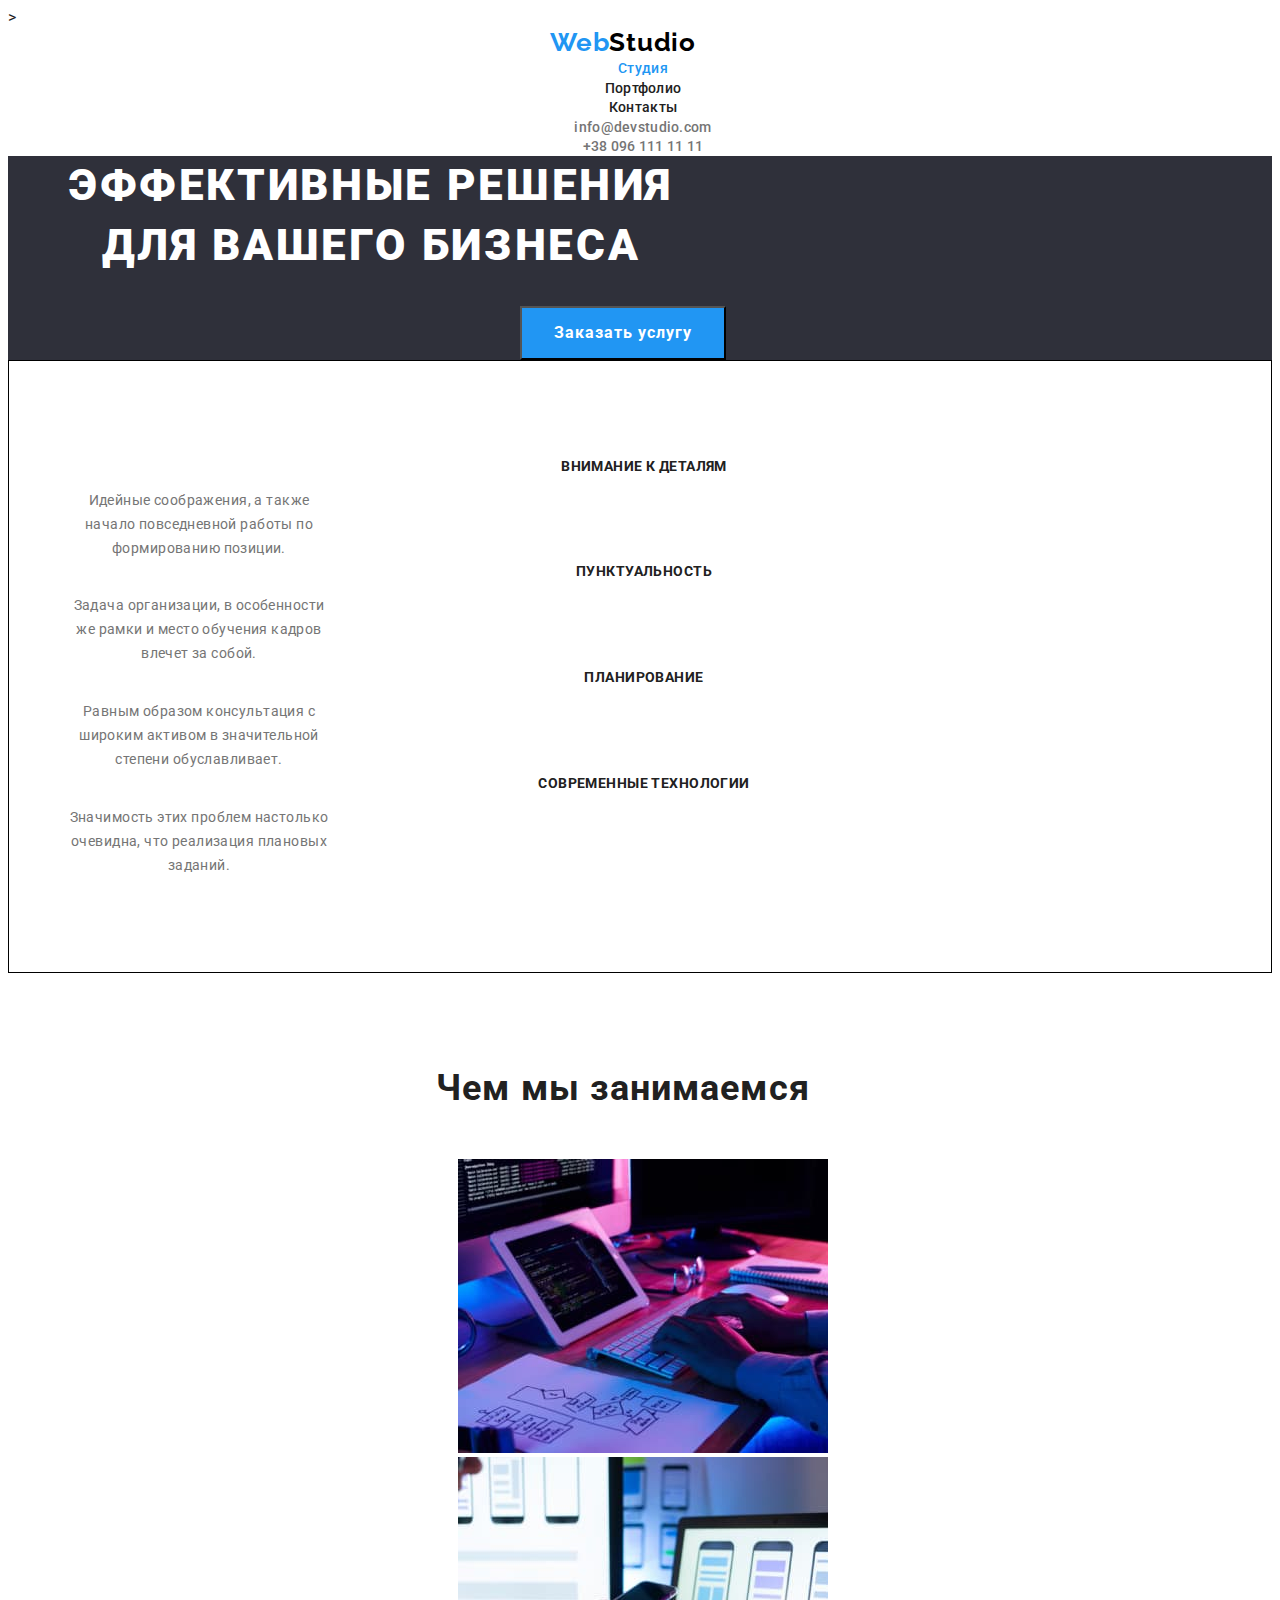
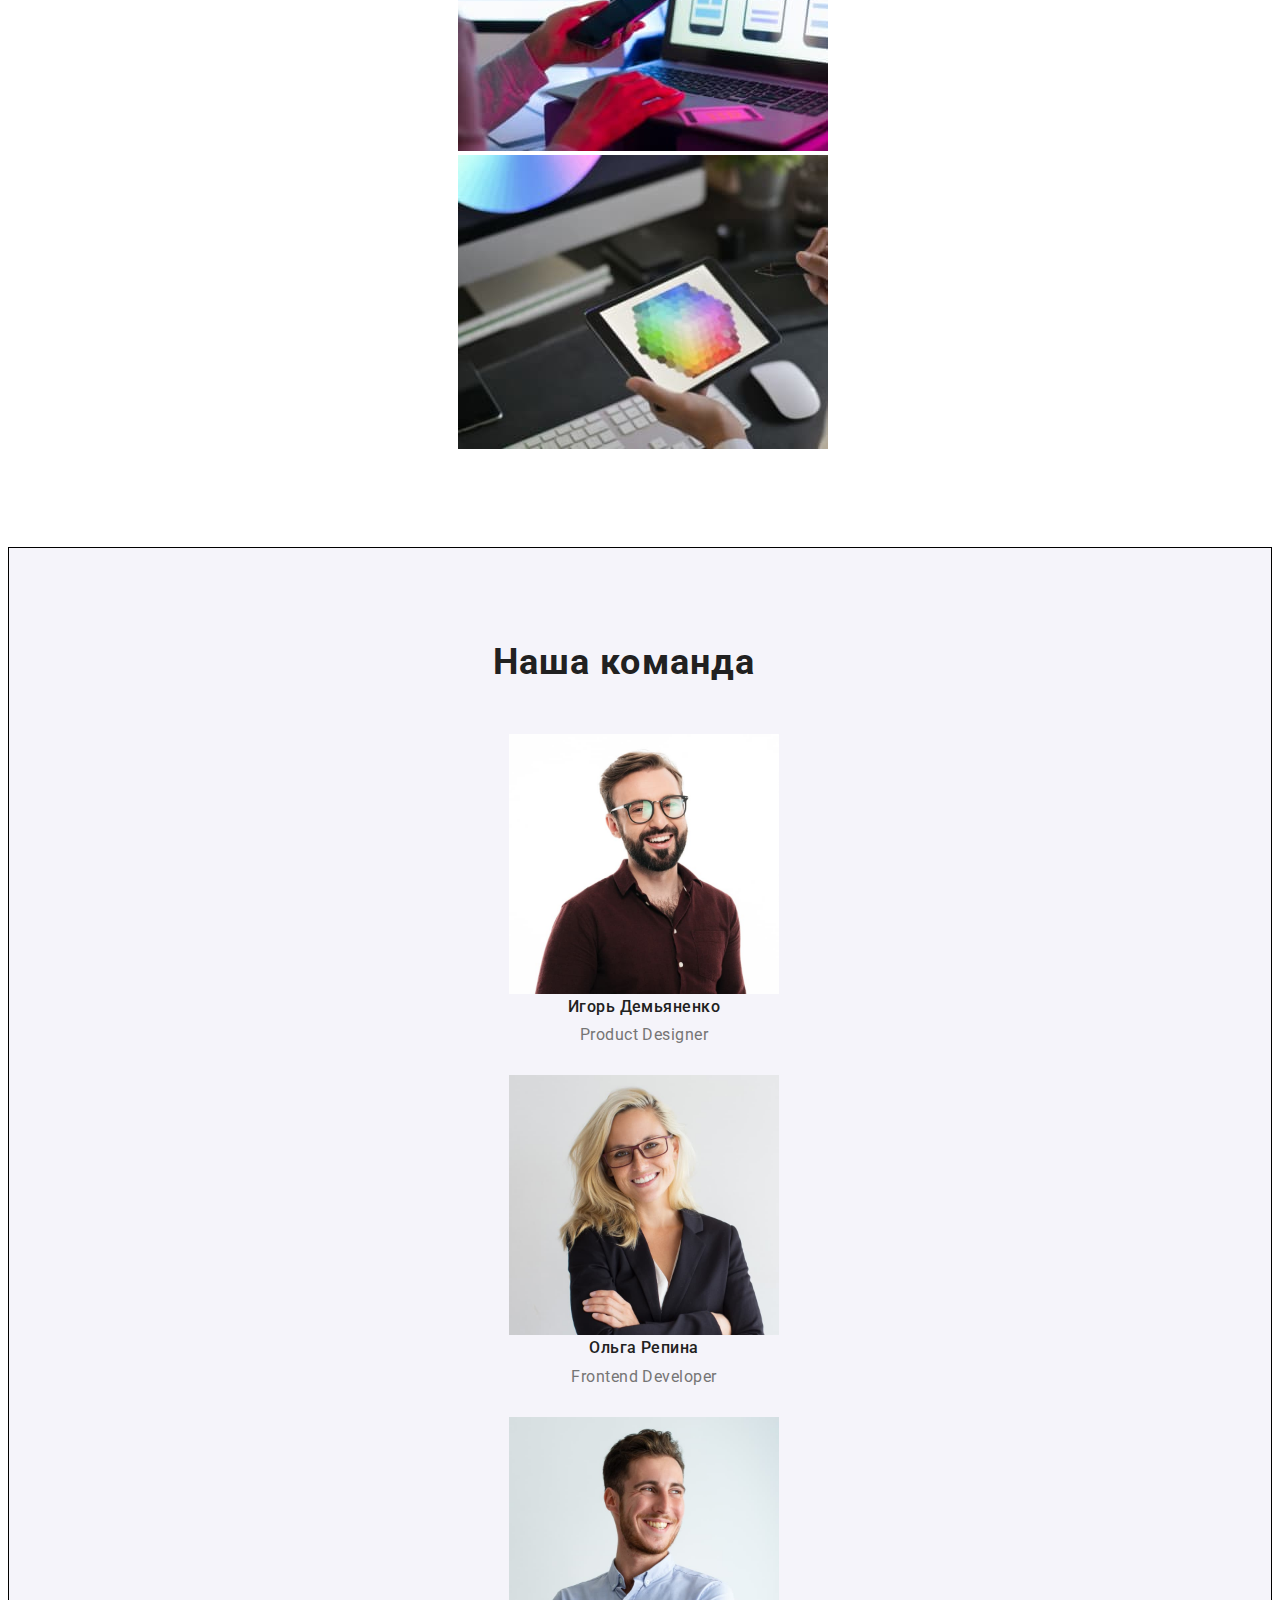
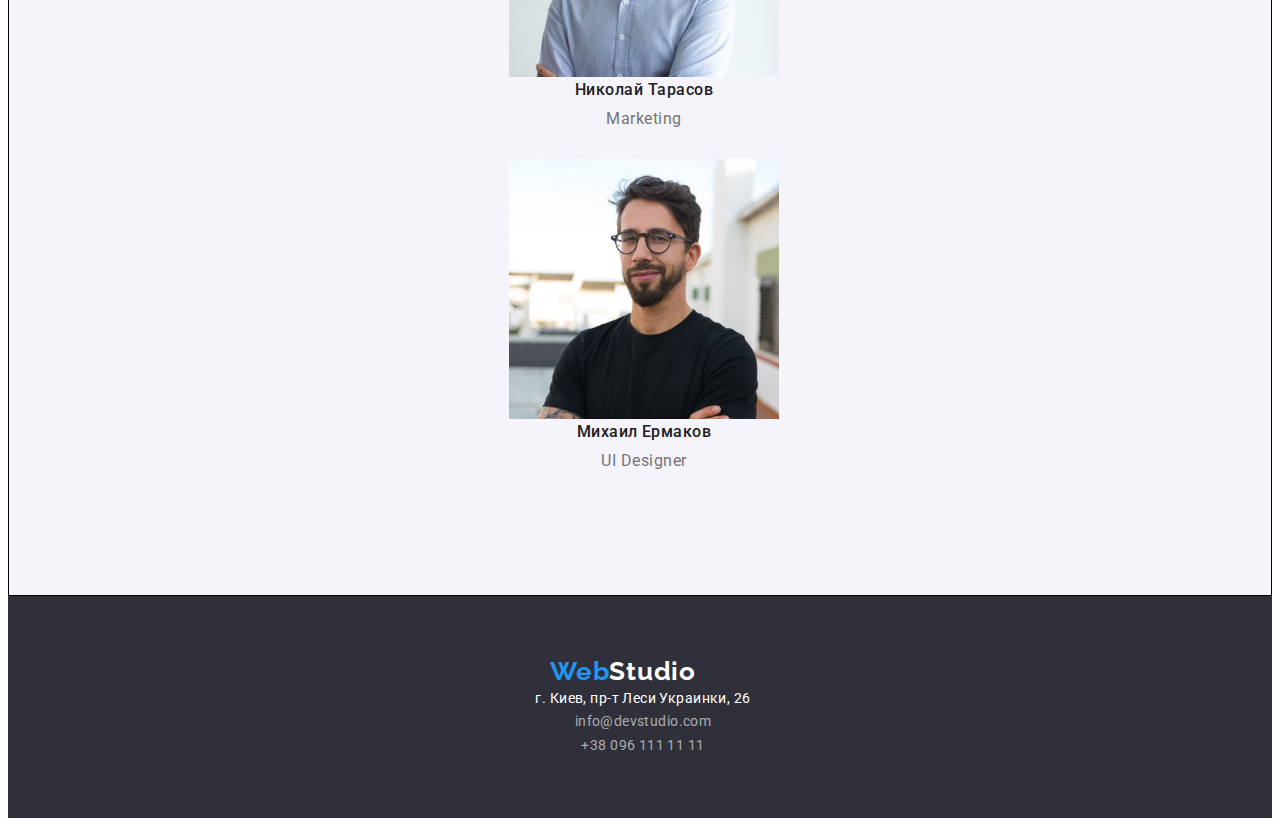
==== index.html @ e326da15 "margin 10.04" ====
<!DOCTYPE html>
<html lang="ru">
  <head>
    <meta charset="UTF-8" />
    <meta http-equiv="X-UA-Compatible" content="IE=edge" />
    <meta name="viewport" content="width=device-width, initial-scale=1.0" />
    <link rel="preconnect" href="https://fonts.googleapis.com" />
    <link rel="preconnect" href="https://fonts.gstatic.com" crossorigin />
    <link
      href="https://fonts.googleapis.com/css2?family=Raleway:wght@700&family=Roboto:wght@400;500;700;900&display=swap"
      rel="stylesheet"
    />
    <title>WebStudio</title>
    <link
      rel="stylesheet"
      href="https://cdnjs.cloudflare.com/ajax/libs/modern-normalize/1.1.0/modern-normalize.min.css"
      integrity="sha512-wpPYUAdjBVSE4KJnH1VR1HeZfpl1ub8YT/NKx4PuQ5NmX2tKuGu6U/JRp5y+Y8XG2tV+wKQpNHVUX03MfMFn9Q=="
      crossorigin="anonymous"
      referrerpolicy="no-referrer"
    />
    >
    <link rel="stylesheet" href="./css/style.css" />
  </head>
  <body>
    <!--header-->
    <header class="header">
      <div class="container">
        <a class="header-logo" href="./index.html">
          <span class="logo-header-part">Web</span>Studio</a
        >
        <nav class="header-nav link">
          <ul class="header-list list">
            <li class="header-item">
              <a href="./portfolio.html" class="header-link current">Студия</a>
            </li>
            <li class="header-item">
              <a href="Портфолио" class="header-link">Портфолио</a>
            </li>
            <li class="header-item">
              <a href="Контакты" class="header-link">Контакты</a>
            </li>
          </ul>
        </nav>
        <ul class="header-list list">
          <li class="header-item">
            <a class="header-mail" href="mailto:info@devstudio.com"
              >info@devstudio.com</a
            >
          </li>
          <li class="header-item">
            <a class="header-tel" href="tel:+380961111111">+38 096 111 11 11</a>
          </li>
        </ul>
      </div>
    </header>
    <main>
      <!--section-1-->
      <section class="hero">
        <div class="container">
          <h1 class="hero-title">Эффективные решения для вашего бизнеса</h1>
          <button type="button" class="hero-btn">Заказать услугу</button>
        </div>
      </section>
      <!--section-2-->
      <section class="next">
        <div class="container">
          <ul class="next-list list">
            <li class="next-item">
              <h3 class="next-other-title">Внимание к деталям</h3>
              <p class="next-after-title">
                Идейные соображения, а также начало повседневной работы по
                формированию позиции.
              </p>
            </li>
            <li class="next-item">
              <h3 class="next-other-title">Пунктуальность</h3>
              <p class="next-after-title">
                Задача организации, в особенности же рамки и место обучения
                кадров влечет за собой.
              </p>
            </li>
            <li class="next-item">
              <h3 class="next-other-title">Планирование</h3>
              <p class="next-after-title">
                Равным образом консультация с широким активом в значительной
                степени обуславливает.
              </p>
            </li>
            <li class="next-item">
              <h3 class="next-other-title">Современные технологии</h3>
              <p class="next-after-title">
                Значимость этих проблем настолько очевидна, что реализация
                плановых заданий.
              </p>
            </li>
          </ul>
        </div>
      </section>
      <!--section-3-->
      <section class="after">
        <div class="container">
          <h2 class="after-main-title">Чем мы занимаемся</h2>
          <ul class="after-list list">
            <li class="after-item">
              <img
                src="./images/file.1.jpg"
                alt="планшет с клавиатурой"
                width="370"
                height="294"
              />
            </li>
            <li class="after-item">
              <img
                src="./images/file.2.jpg"
                alt="синхронизация с ноутбуком"
                width="370"
                height="294"
              />
            </li>
            <li class="after-item">
              <img
                src="./images/file.3.jpg"
                alt="графический планшет"
                width="370"
                height="294"
              />
            </li>
          </ul>
        </div>
      </section>
      <!--section-4-->
      <section class="about">
        <div class="container">
          <h2 class="about-main-title">Наша команда</h2>
          <ul class="about-list list">
            <li class="about-item">
              <img
                src="./images/foto.1.jpg"
                alt="Игорь Демьяненко"
                width="270"
                height="260"
              />
              <h3 class="about-other-title">Игорь Демьяненко</h3>
              <p class="about-after-title">Product Designer</p>
            </li>
            <li class="about-item">
              <img
                src="./images/foto.2.jpg"
                alt="Ольга Репина"
                width="270"
                height="260"
              />
              <h3 class="about-other-title">Ольга Репина</h3>
              <p class="about-after-title">Frontend Developer</p>
            </li>
            <li class="about-item">
              <img
                src="./images/foto.3.jpg"
                alt="Николай Тарасов"
                width="270"
                height="260"
              />
              <h3 class="about-other-title">Николай Тарасов</h3>
              <p class="about-after-title">Marketing</p>
            </li>
            <li class="about-item">
              <img
                src="./images/foto.4.jpg"
                alt="Михаил Ермаков"
                width="270"
                height="260"
              />
              <h3 class="about-other-title">Михаил Ермаков</h3>
              <p class="about-after-title">UI Designer</p>
            </li>
          </ul>
        </div>
      </section>
    </main>
    <!--footer-->
    <footer class="footer">
      <div class="container">
        <a class="footer-logo" href="./index.html">
          <span class="logo-footer-part">Web</span>Studio</a
        >
        <ul class="footer-list list">
          <li class="footer-item">
            <a
              href="https://goo.gl/maps/3tdsHGGzz4T1NZrAA"
              target="_blank"
              rel="noopener noreferrer"
              class="footer-adress"
            >
              г. Киев, пр-т Леси Украинки, 26</a
            >
          </li>
          <li class="footer-item">
            <a class="footer-mail" href="mailto:info@devstudio.com"
              >info@devstudio.com</a
            >
          </li>
          <li class="footer-item">
            <a class="footer-tel" href="tel:+380961111111">+38 096 111 11 11</a>
          </li>
        </ul>
      </div>
    </footer>
  </body>
</html>
---- css/style.css ----
:root {
  --accent-color: #2196f3;
  --hover-color: #188ce8;
  --primary-text-color: #212121;
  --secondary-text-color: #757575;
  --primary-bg-color: #ffffff;
  --secondary-bg-color: #f5f4fa;
  --footer-bg-color: #2f303a;
  --logo-color: #000000;
}
p,
h1,
h2,
h3 {
  margin-top: 0;
  margin-bottom: 0;
}

ul,
ol {
  margin: 0;
}

body {
  background-color: var(--primary-bg-color);
  color: var(--primary-text-color);
  font-family: Roboto, sans-serif;
}

.list {
  list-style: none;
}
a {
  text-decoration: none;
}

.container {
  width: 1200px;
  padding-right: 15px;
  padding-left: 15px;
  text-align: center;
}

/*------------------HEADER-----------------*/

.header {
  margin-top: 0;
}

.header-logo {
  font-family: Raleway, sans-serif;
  font-weight: 700;
  font-size: 26px;
  line-height: 1.19;
  letter-spacing: 0.03em;
  color: var(--logo-color);
  margin-top: 24px;
  margin-bottom: 25px;
}

.logo-header-part {
  color: var(--accent-color);
}

.header-link {
  font-weight: 500;
  font-size: 14px;
  line-height: 1.33;
  letter-spacing: 0.02em;
  color: var(--primary-text-color);
  margin-top: 32px;
  margin-bottom: 32px;
}
.header-link:hover,
.header-link:focus,
.current {
  color: var(--accent-color);
}
.header-mail,
.header-tel {
  font-weight: 500;
  font-size: 14px;
  line-height: 1.33;
  letter-spacing: 0.02em;
  color: var(--secondary-text-color);
}
.header-mail:hover,
.header-mail:focus,
.header-tel:hover,
.header-tel:focus {
  color: var(--accent-color);
}

/*-------------------------HERO-----------------------*/

.hero {
  background-color: var(--footer-bg-color);
  text-align: center;
}
.hero-title {
  font-weight: 900;
  font-size: 44px;
  line-height: 1.36;
  letter-spacing: 0.06em;
  text-transform: uppercase;
  color: var(--primary-bg-color);
  margin-bottom: 30px;
  width: 696px;
}
.hero-btn {
  cursor: pointer;
  font-family: Roboto, sans-serif;
  font-weight: 700;
  font-size: 16px;
  line-height: 1.88;
  letter-spacing: 0.06em;
  color: var(--primary-bg-color);
  background-color: var(--accent-color);
  padding: 10px 32px;
  min-width: 200px;
}
.hero-btn:hover,
.hero-btn:focus {
  background-color: var(--hover-color);
}

/*------------------------NEXT-------------------------*/
.next {
  padding-top: 94px;
  padding-bottom: 94px;
  border: 1px solid #000000;
}
.next-other-title {
  font-weight: 700;
  font-size: 14px;
  line-height: 1.71;
  letter-spacing: 0.03em;
  text-transform: uppercase;
  color: var(--primary-text-color);
  margin-bottom: 10px;
}
.next-after-title {
  font-size: 14px;
  line-height: 1.71;
  letter-spacing: 0.03em;
  color: var(--secondary-text-color);
  width: 270px;
}

.about-next-title {
  font-weight: 700;
  font-size: 18px;
  line-height: 2;
  letter-spacing: 0.06em;
  color: var(--primary-text-color);
}
.after-next-title {
  font-size: 16px;
  line-height: 1.8;
  letter-spacing: 0.03em;
  color: var(--secondary-text-color);
}

/*-----------------------AFTER----------------------*/

.after {
  text-align: center;
  padding-top: 94px;
  padding-bottom: 94px;
}
.after-main-title {
  margin-bottom: 50px;
}

/*-----------------------TITLE----------------------*/
.after-main-title,
.about-main-title {
  font-size: 36px;
  line-height: 1.17;
  text-align: center;
  letter-spacing: 0.03em;
}

/*-----------------------ABOUT----------------------*/
.about {
  background-color: var(--secondary-bg-color);
  padding-top: 94px;
  padding-bottom: 94px;
  border: 1px solid #000000;
  text-align: center;
}

.about-main-title {
  font-weight: 700;
  font-size: 36px;
  line-height: 1.16;
  text-align: center;
  letter-spacing: 0.03em;
  color: var(--primary-text-color);
  margin-bottom: 50px;
}

.about-item {
  margin-bottom: 30px;
}

.about-other-title {
  font-weight: 500;
  font-size: 16px;
  line-height: 1.18;
  letter-spacing: 0.03em;
  color: var(--primary-text-color);
  margin-bottom: 10px;
}
.about-after-title {
  font-size: 16px;
  line-height: 1.18;
  letter-spacing: 0.03em;
  color: var(--secondary-text-color);
  margin-bottom: 30px;
}
/*-----------------------FOOTER-----------------------*/
.footer {
  background-color: var(--footer-bg-color);
  padding-top: 60px;
  padding-bottom: 60px;
}
.footer-logo {
  font-weight: 700;
  font-size: 26px;
  line-height: 1.19;
  letter-spacing: 0.03em;
  color: var(--accent-color);
  margin-bottom: 20px;
}
.footer-after-title {
  font-size: 14px;
  line-height: 1.71;
  letter-spacing: 0.03em;
  color: var(--primary-bg-color);
}
.footer-mail,
.footer-tel {
  font-size: 14px;
  line-height: 1.71;
  letter-spacing: 0.03em;
  color: rgba(255, 255, 255, 0.6);
}
.footer-mail:hover,
.footer-mail:focus {
  color: var(--accent-color);
}
.footer-tel:hover,
.footer-tel:focus {
  color: var(--accent-color);
}

/*------------------------PORTFOLIO-------------------------*/

.portfolio-btn {
  cursor: pointer;
  font-family: Roboto, sans-serif;
  font-weight: 500;
  font-size: 16px;
  line-height: 1.62;
  text-align: center;
  letter-spacing: 0.03em;
  color: var(--primary-text-color);
}

.portfolio-btn:hover,
.portfolio-btn:focus,
.current-btn {
  color: var(--primary-bg-color);
  background-color: var(--accent-color);
}
/*------------------------FOOTER-------------------------*/

.footer {
  background-color: var(--footer-bg-color);
}
.footer-logo {
  font-family: Raleway, sans-serif;
  font-weight: 700;
  font-size: 26px;
  line-height: 1.19;
  letter-spacing: 0.03em;
  color: var(--primary-bg-color);
}

.footer-adress {
  font-size: 14px;
  line-height: 1.71;
  letter-spacing: 0.03em;
  color: var(--primary-bg-color);
}
.footer-mail,
.footer-tel {
  font-size: 14px;
  line-height: 1.71;
  letter-spacing: 0.03em;
  color: rgba(255, 255, 255, 0.6);
}

.footer-adress:hover,
.footer-adress:focus,
.footer-mail:hover,
.footer-mail:focus,
.footer-tel:hover,
.footer-tel:focus {
  color: var(--accent-color);
}

.logo-footer-part {
  color: var(--accent-color);
}
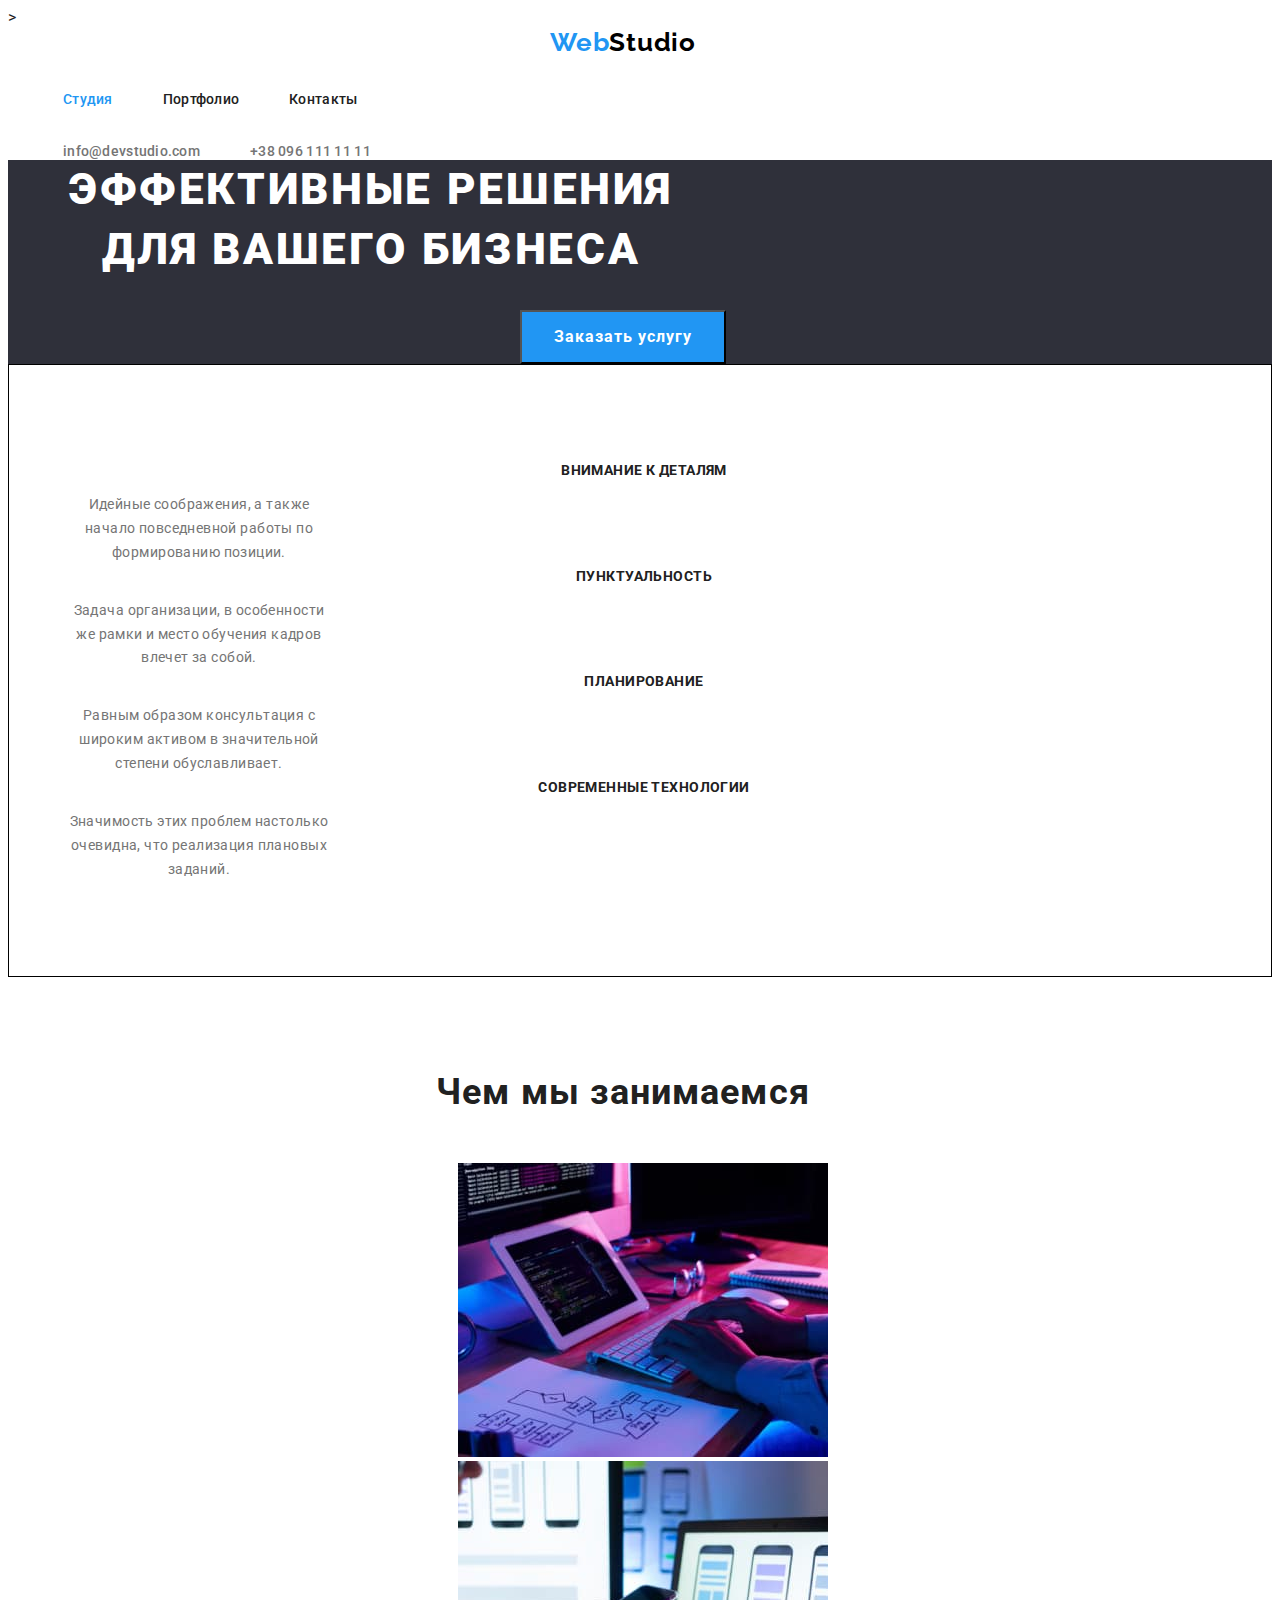
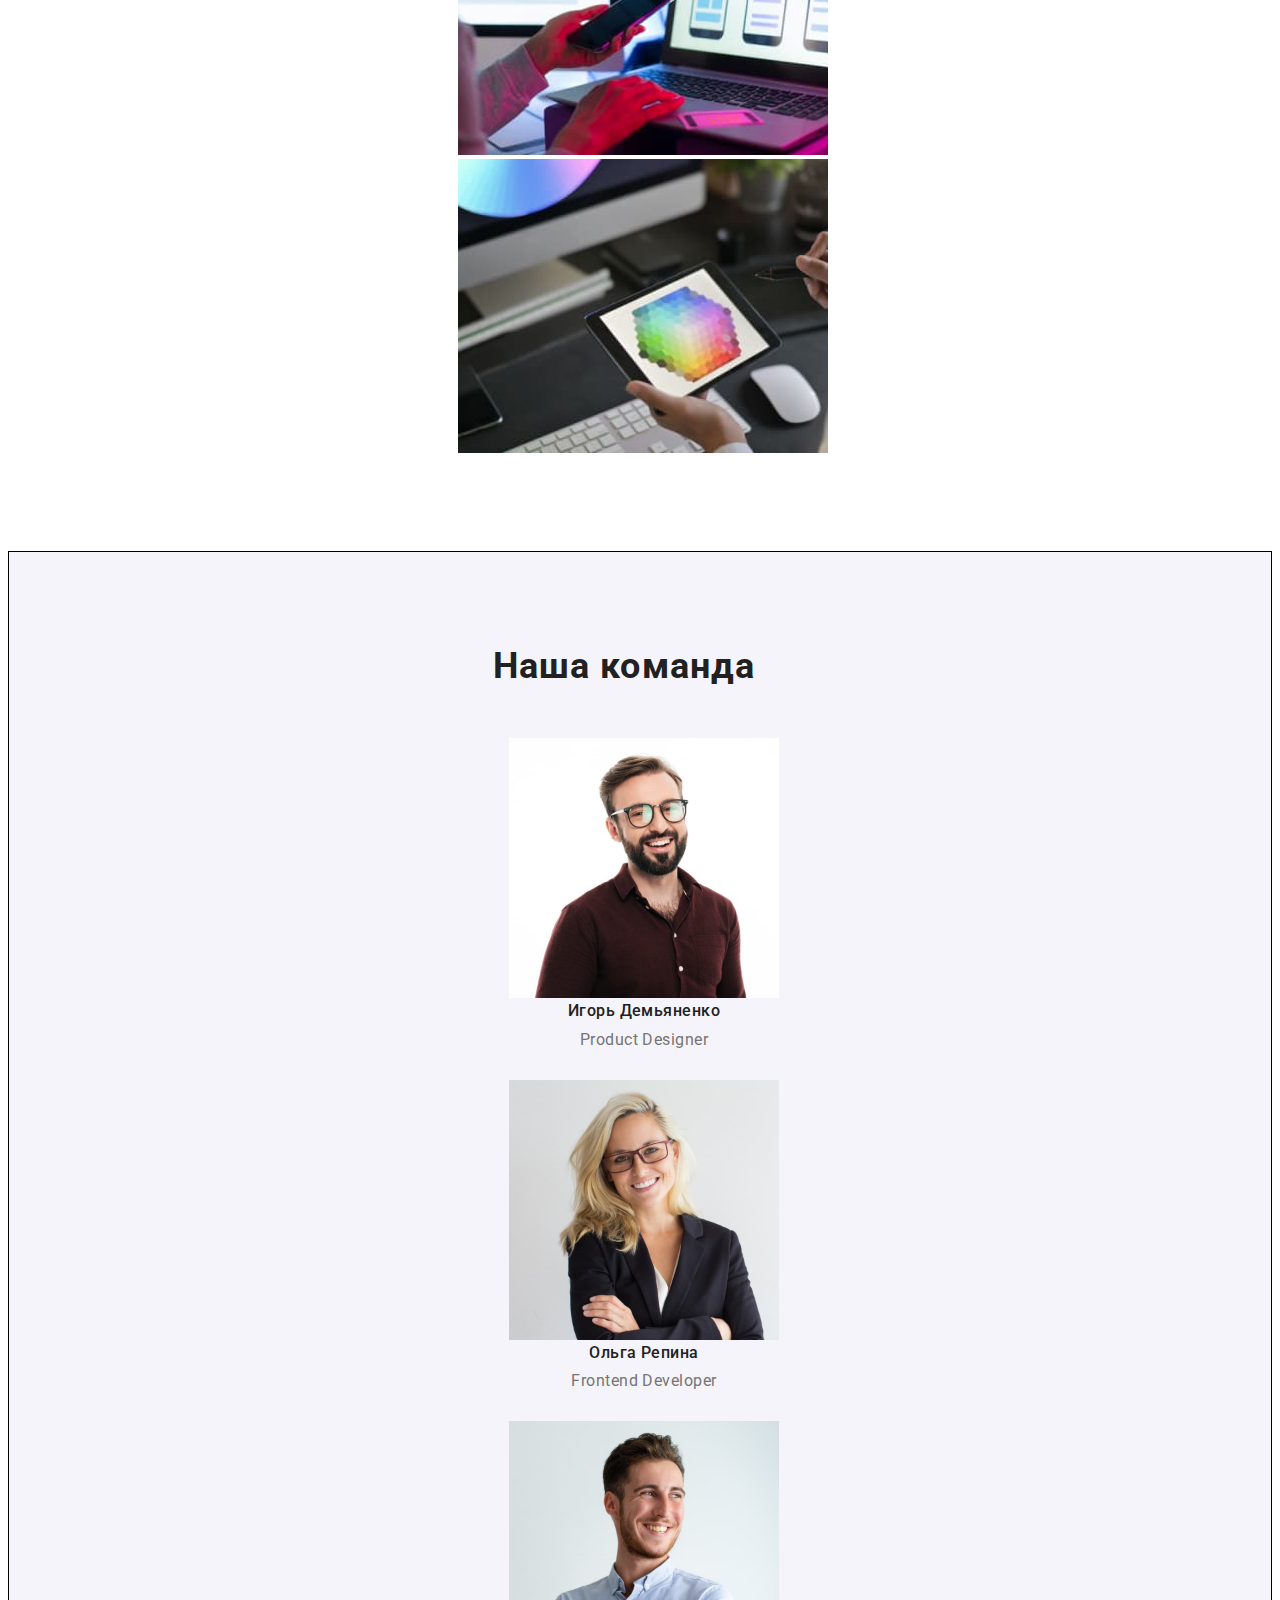
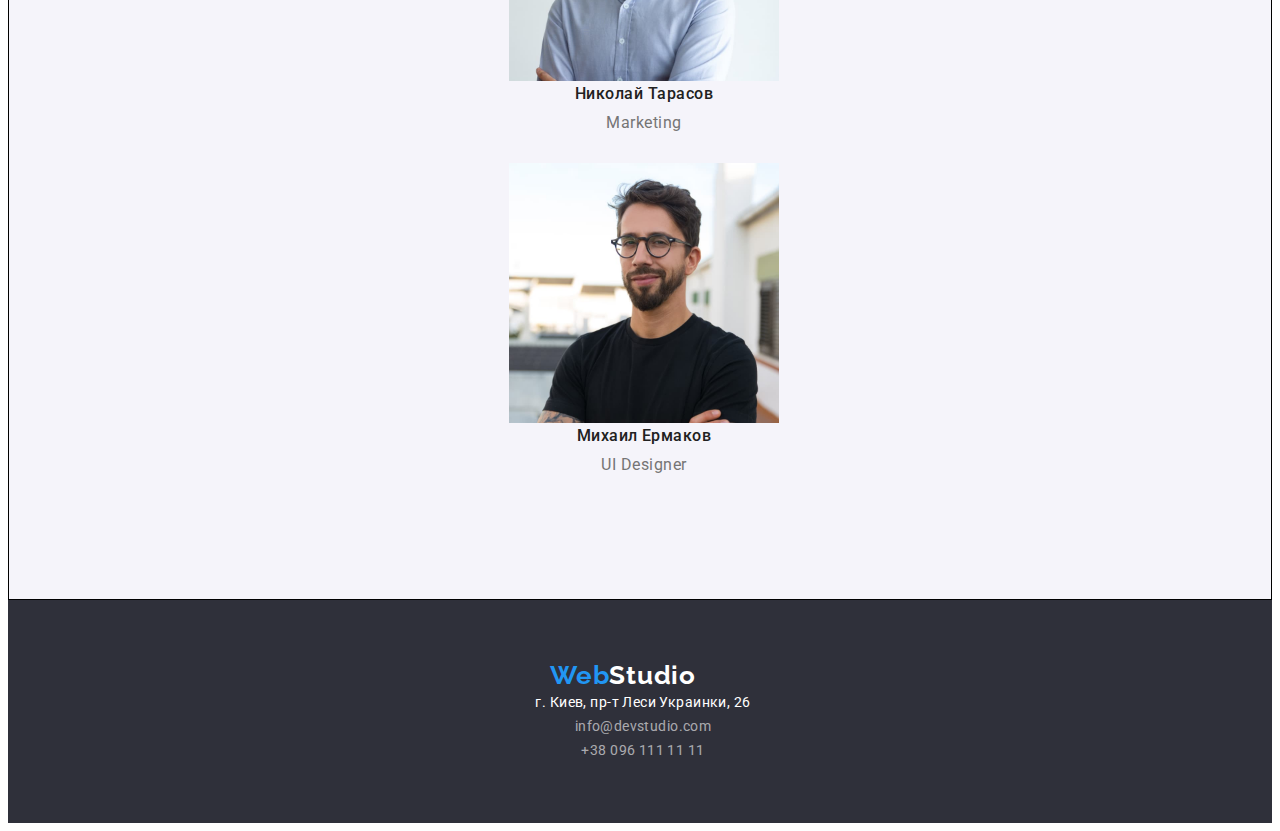
==== commit cc5b77f2: "Flex" ====
--- a/index.html
+++ b/index.html
@@ -39,6 +39,8 @@
             <li class="header-item">
               <a href="Контакты" class="header-link">Контакты</a>
             </li>
+
+            </li>
           </ul>
         </nav>
         <ul class="header-list list">
--- a/css/style.css
+++ b/css/style.css
@@ -48,28 +48,39 @@
 }
 
 .header-logo {
+  margin-top: 24px;
+  margin-bottom: 25px;
+
   font-family: Raleway, sans-serif;
   font-weight: 700;
   font-size: 26px;
   line-height: 1.19;
   letter-spacing: 0.03em;
   color: var(--logo-color);
-  margin-top: 24px;
-  margin-bottom: 25px;
 }
 
 .logo-header-part {
   color: var(--accent-color);
 }
 
+.header-list {
+  display: flex;
+}
+
+.header-item + .header-item {
+  margin-left: 50px;
+}
+
 .header-link {
+  display: block;
+  margin-top: 32px;
+  margin-bottom: 32px;
+
   font-weight: 500;
   font-size: 14px;
   line-height: 1.33;
   letter-spacing: 0.02em;
   color: var(--primary-text-color);
-  margin-top: 32px;
-  margin-bottom: 32px;
 }
 .header-link:hover,
 .header-link:focus,
@@ -98,16 +109,20 @@
   text-align: center;
 }
 .hero-title {
+  margin-bottom: 30px;
+  width: 696px;
+
   font-weight: 900;
   font-size: 44px;
   line-height: 1.36;
   letter-spacing: 0.06em;
   text-transform: uppercase;
   color: var(--primary-bg-color);
-  margin-bottom: 30px;
-  width: 696px;
 }
 .hero-btn {
+  padding: 10px 32px;
+  min-width: 200px;
+
   cursor: pointer;
   font-family: Roboto, sans-serif;
   font-weight: 700;
@@ -116,8 +131,6 @@
   letter-spacing: 0.06em;
   color: var(--primary-bg-color);
   background-color: var(--accent-color);
-  padding: 10px 32px;
-  min-width: 200px;
 }
 .hero-btn:hover,
 .hero-btn:focus {
@@ -131,20 +144,22 @@
   border: 1px solid #000000;
 }
 .next-other-title {
+  margin-bottom: 10px;
+
   font-weight: 700;
   font-size: 14px;
   line-height: 1.71;
   letter-spacing: 0.03em;
   text-transform: uppercase;
   color: var(--primary-text-color);
-  margin-bottom: 10px;
 }
 .next-after-title {
+  width: 270px;
+
   font-size: 14px;
   line-height: 1.71;
   letter-spacing: 0.03em;
   color: var(--secondary-text-color);
-  width: 270px;
 }
 
 .about-next-title {
@@ -191,13 +206,14 @@
 }
 
 .about-main-title {
+  margin-bottom: 50px;
+
   font-weight: 700;
   font-size: 36px;
   line-height: 1.16;
   text-align: center;
   letter-spacing: 0.03em;
   color: var(--primary-text-color);
-  margin-bottom: 50px;
 }
 
 .about-item {
@@ -205,19 +221,21 @@
 }
 
 .about-other-title {
+  margin-bottom: 10px;
+
   font-weight: 500;
   font-size: 16px;
   line-height: 1.18;
   letter-spacing: 0.03em;
   color: var(--primary-text-color);
-  margin-bottom: 10px;
 }
 .about-after-title {
+  margin-bottom: 30px;
+
   font-size: 16px;
   line-height: 1.18;
   letter-spacing: 0.03em;
   color: var(--secondary-text-color);
-  margin-bottom: 30px;
 }
 /*-----------------------FOOTER-----------------------*/
 .footer {
@@ -226,12 +244,13 @@
   padding-bottom: 60px;
 }
 .footer-logo {
+  margin-bottom: 20px;
+
   font-weight: 700;
   font-size: 26px;
   line-height: 1.19;
   letter-spacing: 0.03em;
   color: var(--accent-color);
-  margin-bottom: 20px;
 }
 .footer-after-title {
   font-size: 14px;
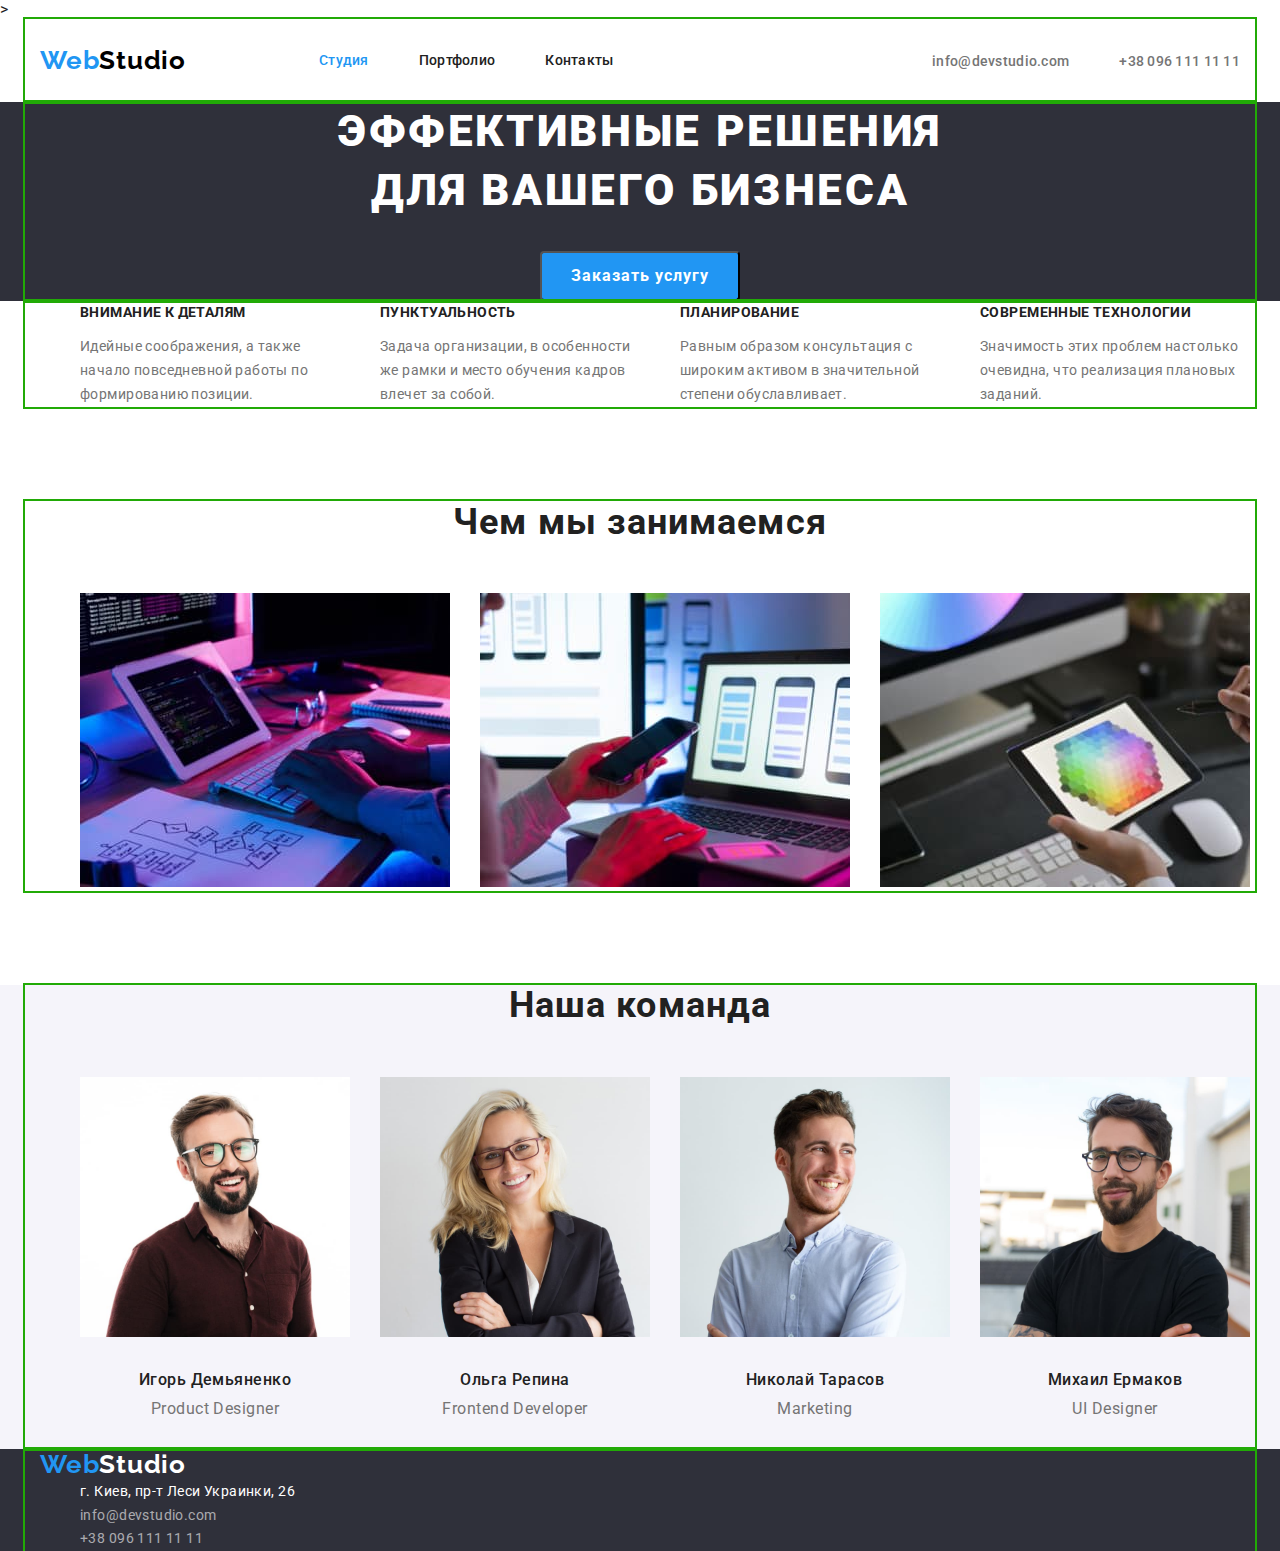
==== commit aa04cd80: "flex 11/04" ====
--- a/index.html
+++ b/index.html
@@ -39,20 +39,22 @@
             <li class="header-item">
               <a href="Контакты" class="header-link">Контакты</a>
             </li>
-
-            </li>
           </ul>
         </nav>
-        <ul class="header-list list">
-          <li class="header-item">
-            <a class="header-mail" href="mailto:info@devstudio.com"
-              >info@devstudio.com</a
-            >
-          </li>
-          <li class="header-item">
-            <a class="header-tel" href="tel:+380961111111">+38 096 111 11 11</a>
-          </li>
-        </ul>
+        <div class="header-connect">
+          <ul class="header-list list">
+            <li class="header-item">
+              <a class="header-mail" href="mailto:info@devstudio.com"
+                >info@devstudio.com</a
+              >
+            </li>
+            <li class="header-item">
+              <a class="header-tel" href="tel:+380961111111"
+                >+38 096 111 11 11</a
+              >
+            </li>
+          </ul>
+        </div>
       </div>
     </header>
     <main>
--- a/css/style.css
+++ b/css/style.css
@@ -12,8 +12,7 @@
 h1,
 h2,
 h3 {
-  margin-top: 0;
-  margin-bottom: 0;
+  margin: 0;
 }
 
 ul,
@@ -22,6 +21,8 @@
 }
 
 body {
+  margin: 0;
+
   background-color: var(--primary-bg-color);
   color: var(--primary-text-color);
   font-family: Roboto, sans-serif;
@@ -38,18 +39,24 @@
   width: 1200px;
   padding-right: 15px;
   padding-left: 15px;
-  text-align: center;
+  margin: 0 auto;
+  outline: 2px solid #21aa06;
+}
+
+.section {
+  padding-top: 94px;
+  padding-bottom: 94px;
 }
 
 /*------------------HEADER-----------------*/
 
-.header {
-  margin-top: 0;
+.header .container {
+  display: flex;
+  align-items: center;
 }
 
 .header-logo {
-  margin-top: 24px;
-  margin-bottom: 25px;
+  margin-right: 93px;
 
   font-family: Raleway, sans-serif;
   font-weight: 700;
@@ -67,8 +74,12 @@
   display: flex;
 }
 
-.header-item + .header-item {
-  margin-left: 50px;
+.header-item:not(:last-child) {
+  margin-right: 50px;
+}
+
+.header-connect {
+  margin-left: auto;
 }
 
 .header-link {
@@ -111,6 +122,8 @@
 .hero-title {
   margin-bottom: 30px;
   width: 696px;
+  margin-right: auto;
+  margin-left: auto;
 
   font-weight: 900;
   font-size: 44px;
@@ -120,8 +133,9 @@
   color: var(--primary-bg-color);
 }
 .hero-btn {
-  padding: 10px 32px;
+  height: 50px;
   min-width: 200px;
+  border-radius: 4px;
 
   cursor: pointer;
   font-family: Roboto, sans-serif;
@@ -138,11 +152,7 @@
 }
 
 /*------------------------NEXT-------------------------*/
-.next {
-  padding-top: 94px;
-  padding-bottom: 94px;
-  border: 1px solid #000000;
-}
+
 .next-other-title {
   margin-bottom: 10px;
 
@@ -153,7 +163,18 @@
   text-transform: uppercase;
   color: var(--primary-text-color);
 }
-.next-after-title {
+
+.next-list {
+  display: flex;
+  margin-left: -30px;
+}
+
+.next-item {
+  width: calc(100% / 3 - 30px);
+  margin-left: 30px;
+}
+
+.next-list .next-after-title {
   width: 270px;
 
   font-size: 14px;
@@ -183,6 +204,15 @@
   padding-top: 94px;
   padding-bottom: 94px;
 }
+
+.after-list {
+  display: flex;
+}
+
+.after-item + .after-item {
+  margin-left: 30px;
+}
+
 .after-main-title {
   margin-bottom: 50px;
 }
@@ -199,9 +229,6 @@
 /*-----------------------ABOUT----------------------*/
 .about {
   background-color: var(--secondary-bg-color);
-  padding-top: 94px;
-  padding-bottom: 94px;
-  border: 1px solid #000000;
   text-align: center;
 }
 
@@ -216,11 +243,16 @@
   color: var(--primary-text-color);
 }
 
-.about-item {
-  margin-bottom: 30px;
+.about-item + .about-item {
+  margin-left: 30px;
+}
+
+.about-list {
+  display: flex;
 }
 
 .about-other-title {
+  margin-top: 30px;
   margin-bottom: 10px;
 
   font-weight: 500;
@@ -240,8 +272,6 @@
 /*-----------------------FOOTER-----------------------*/
 .footer {
   background-color: var(--footer-bg-color);
-  padding-top: 60px;
-  padding-bottom: 60px;
 }
 .footer-logo {
   margin-bottom: 20px;
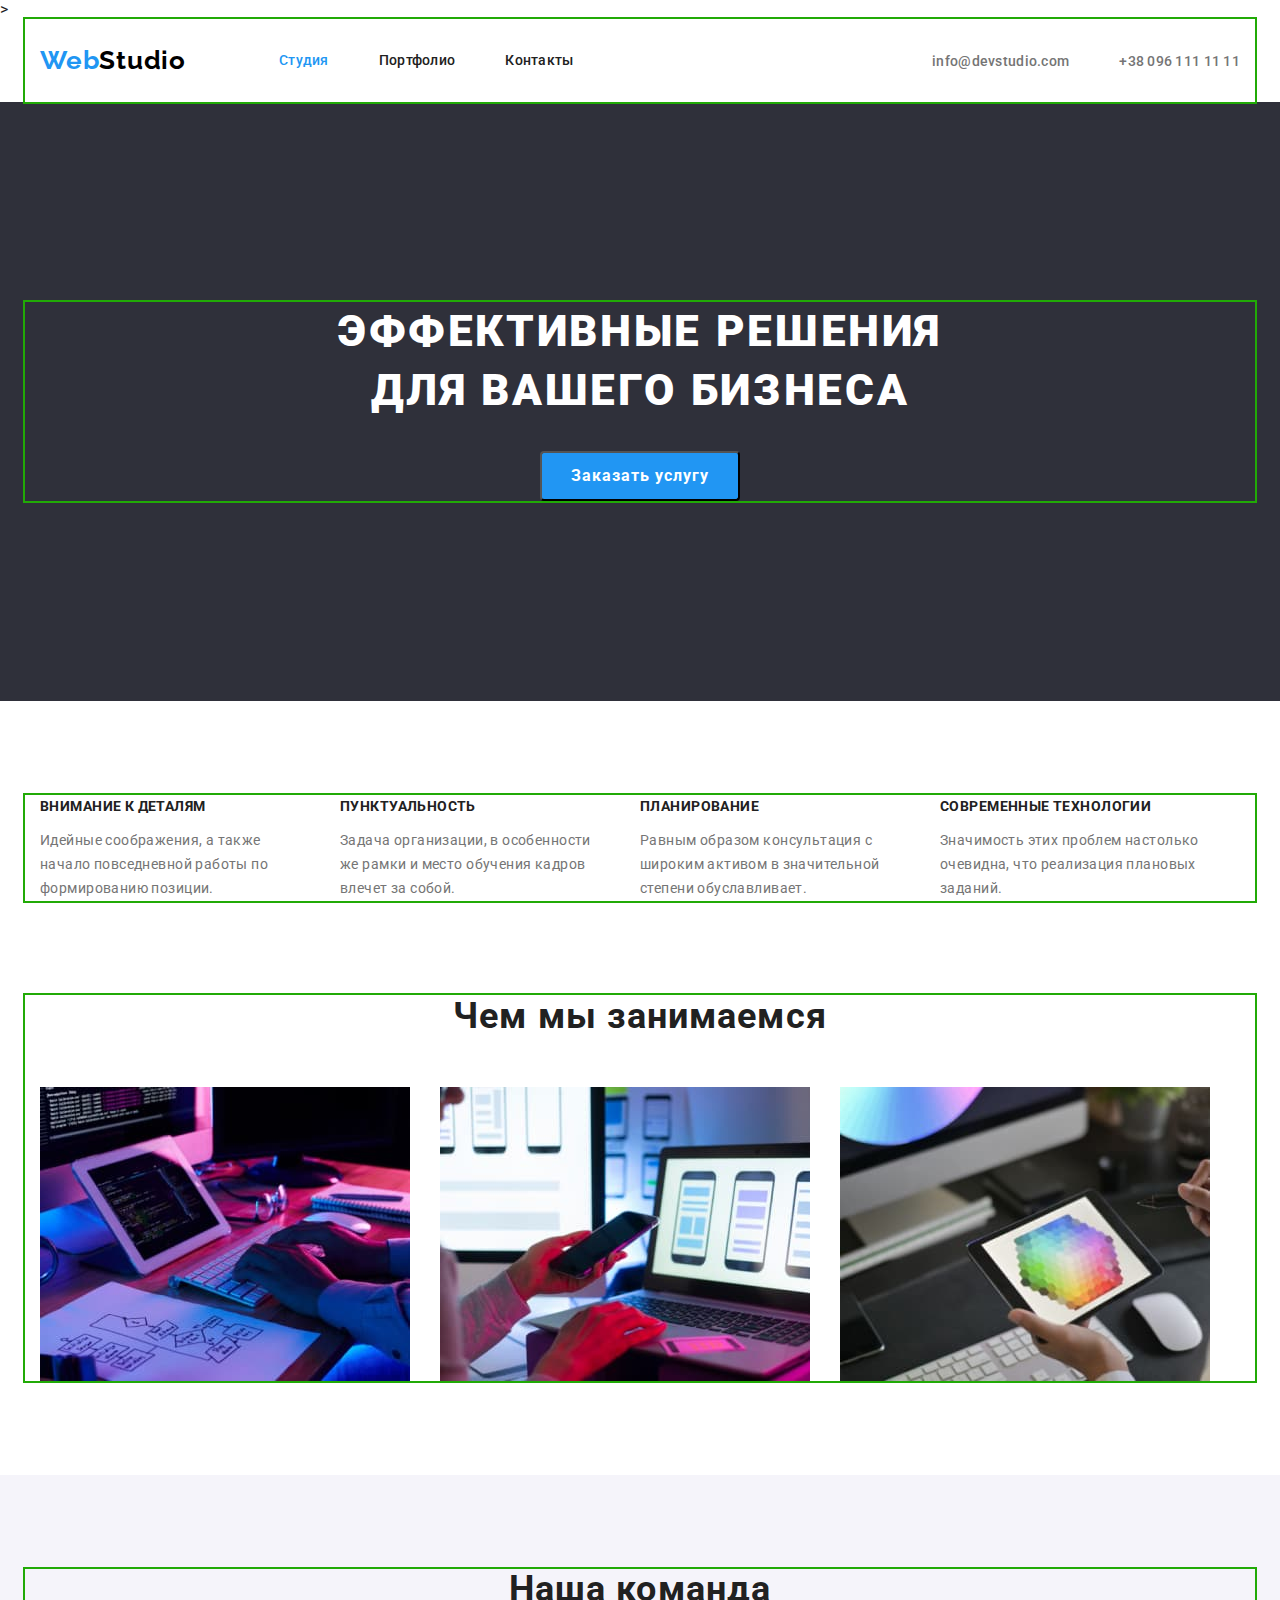
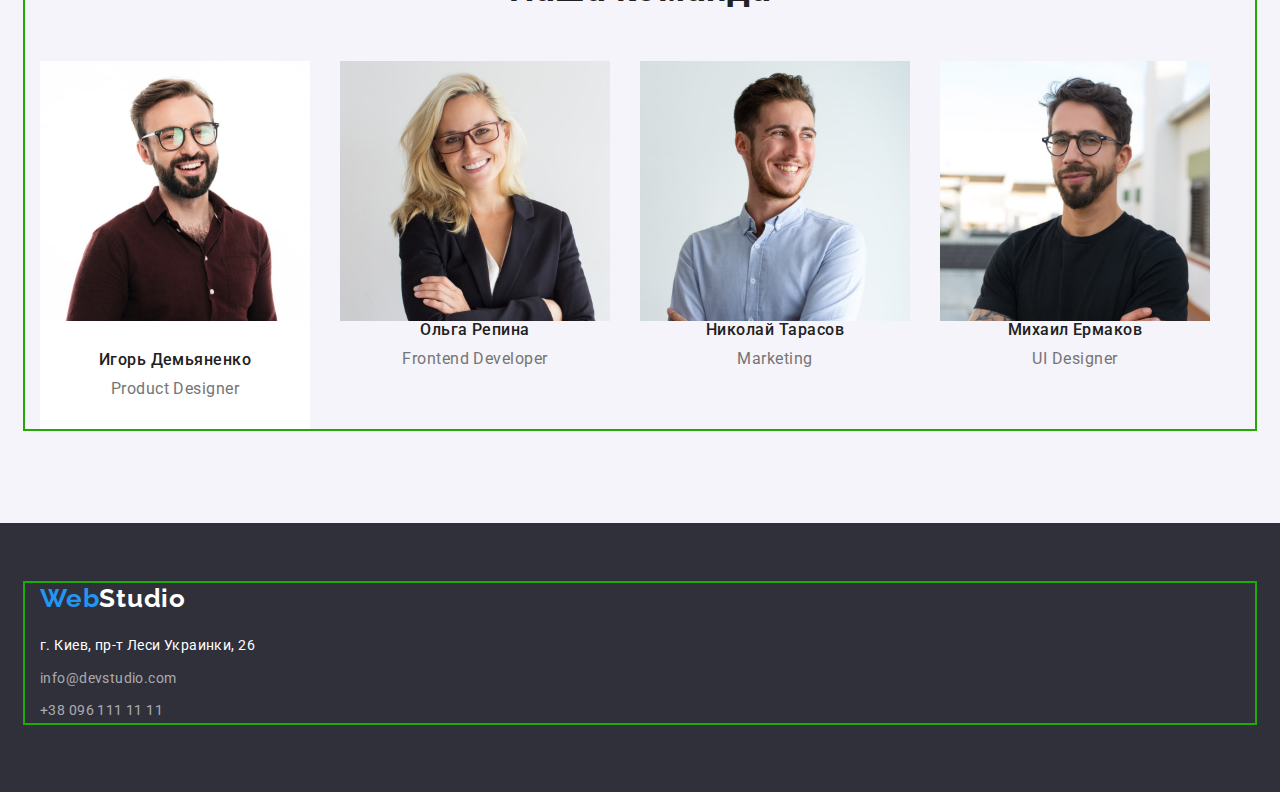
==== commit 16bafaa8: "11/04" ====
--- a/index.html
+++ b/index.html
@@ -31,10 +31,10 @@
         <nav class="header-nav link">
           <ul class="header-list list">
             <li class="header-item">
-              <a href="./portfolio.html" class="header-link current">Студия</a>
-            </li>
-            <li class="header-item">
-              <a href="Портфолио" class="header-link">Портфолио</a>
+              <a href="" class="header-link current">Студия</a>
+            </li>
+            <li class="header-item">
+              <a href="./portfolio.html" class="header-link">Портфолио</a>
             </li>
             <li class="header-item">
               <a href="Контакты" class="header-link">Контакты</a>
@@ -66,7 +66,7 @@
         </div>
       </section>
       <!--section-2-->
-      <section class="next">
+      <section class="next section">
         <div class="container">
           <ul class="next-list list">
             <li class="next-item">
@@ -101,7 +101,7 @@
         </div>
       </section>
       <!--section-3-->
-      <section class="after">
+      <section class="after section">
         <div class="container">
           <h2 class="after-main-title">Чем мы занимаемся</h2>
           <ul class="after-list list">
@@ -133,7 +133,7 @@
         </div>
       </section>
       <!--section-4-->
-      <section class="about">
+      <section class="about section">
         <div class="container">
           <h2 class="about-main-title">Наша команда</h2>
           <ul class="about-list list">
@@ -144,8 +144,10 @@
                 width="270"
                 height="260"
               />
-              <h3 class="about-other-title">Игорь Демьяненко</h3>
-              <p class="about-after-title">Product Designer</p>
+              <div class="team-text-part">
+                <h3 class="about-other-title">Игорь Демьяненко</h3>
+                <p class="about-after-title">Product Designer</p>
+              </div>
             </li>
             <li class="about-item">
               <img
--- a/css/style.css
+++ b/css/style.css
@@ -18,6 +18,7 @@
 ul,
 ol {
   margin: 0;
+  padding-left: 0;
 }
 
 body {
@@ -33,6 +34,11 @@
 }
 a {
   text-decoration: none;
+}
+
+img {
+  display: block;
+  max-width: 100%;
 }
 
 .container {
@@ -118,6 +124,8 @@
 .hero {
   background-color: var(--footer-bg-color);
   text-align: center;
+  padding-top: 200px;
+  padding-bottom: 200px;
 }
 .hero-title {
   margin-bottom: 30px;
@@ -164,13 +172,16 @@
   color: var(--primary-text-color);
 }
 
-.next-list {
-  display: flex;
-  margin-left: -30px;
-}
-
-.next-item {
-  width: calc(100% / 3 - 30px);
+.next.section {
+  padding-bottom: 0;
+}
+
+.container .next-list {
+  display: flex;
+  flex-wrap: wrap;
+}
+
+.next-list .next-item + .next-item {
   margin-left: 30px;
 }
 
@@ -201,15 +212,13 @@
 
 .after {
   text-align: center;
-  padding-top: 94px;
-  padding-bottom: 94px;
 }
 
 .after-list {
   display: flex;
 }
 
-.after-item + .after-item {
+.after-list .after-item + .after-item {
   margin-left: 30px;
 }
 
@@ -251,8 +260,13 @@
   display: flex;
 }
 
+.team-text-part {
+  padding-top: 30px;
+  padding-bottom: 30px;
+  background-color: var(--primary-bg-color);
+}
+
 .about-other-title {
-  margin-top: 30px;
   margin-bottom: 10px;
 
   font-weight: 500;
@@ -262,8 +276,6 @@
   color: var(--primary-text-color);
 }
 .about-after-title {
-  margin-bottom: 30px;
-
   font-size: 16px;
   line-height: 1.18;
   letter-spacing: 0.03em;
@@ -272,8 +284,11 @@
 /*-----------------------FOOTER-----------------------*/
 .footer {
   background-color: var(--footer-bg-color);
+  padding-top: 60px;
+  padding-bottom: 60px;
 }
 .footer-logo {
+  display: block;
   margin-bottom: 20px;
 
   font-weight: 700;
@@ -282,6 +297,11 @@
   letter-spacing: 0.03em;
   color: var(--accent-color);
 }
+
+.footer-item {
+  margin-bottom: 9px;
+}
+
 .footer-after-title {
   font-size: 14px;
   line-height: 1.71;
@@ -305,8 +325,18 @@
 }
 
 /*------------------------PORTFOLIO-------------------------*/
+.portfolio.section {
+  padding-bottom: 34px;
+}
+.container .portfolio-list {
+  display: flex;
+  justify-content: center;
+}
 
 .portfolio-btn {
+  border-radius: 4px;
+  padding: 6px 22px;
+
   cursor: pointer;
   font-family: Roboto, sans-serif;
   font-weight: 500;
@@ -317,11 +347,23 @@
   color: var(--primary-text-color);
 }
 
+.portfolio-items + .portfolio-items {
+  margin-left: 8px;
+}
+
 .portfolio-btn:hover,
 .portfolio-btn:focus,
 .current-btn {
   color: var(--primary-bg-color);
   background-color: var(--accent-color);
+}
+.next-gallery {
+  padding-top: 0;
+}
+
+.about-next + .about-next {
+  margin-left: 30px;
+  margin-bottom: 30px;
 }
 /*------------------------FOOTER-------------------------*/
 
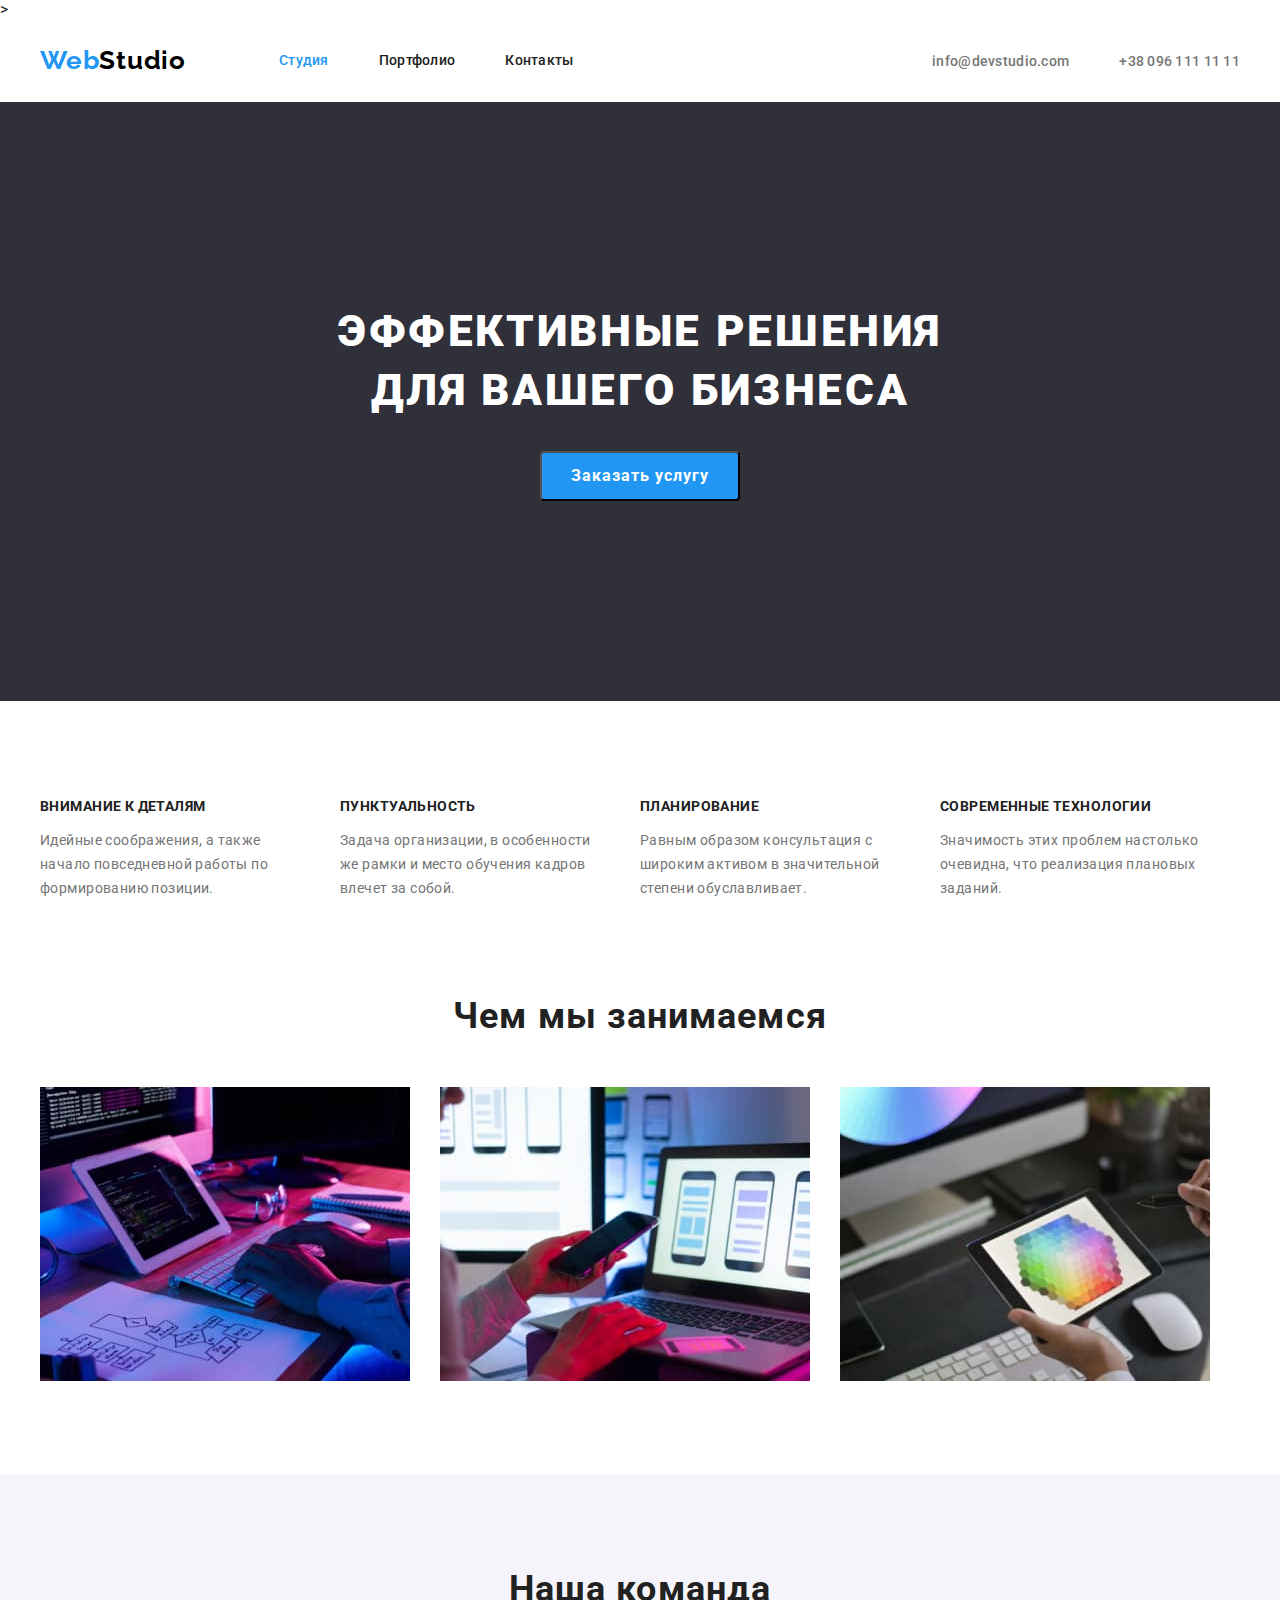
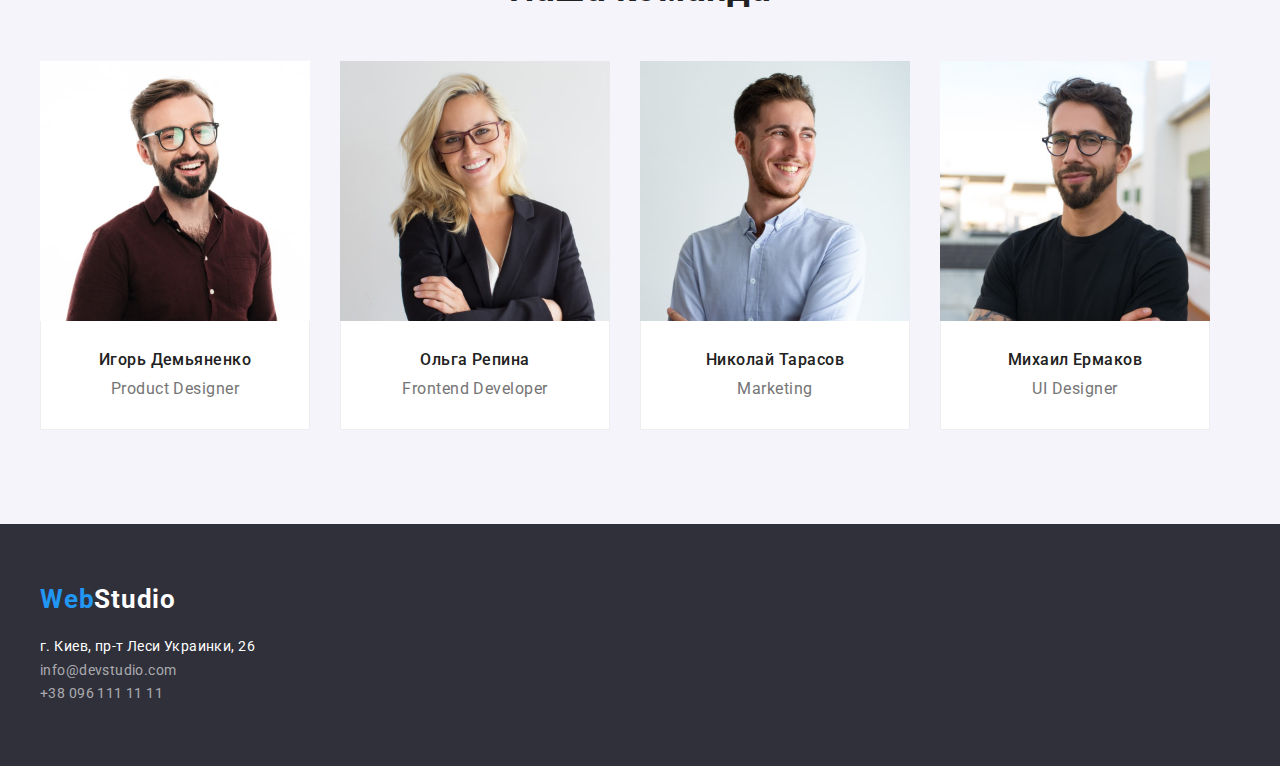
==== commit b625e5dc: "F 11/04" ====
--- a/index.html
+++ b/index.html
@@ -156,8 +156,10 @@
                 width="270"
                 height="260"
               />
-              <h3 class="about-other-title">Ольга Репина</h3>
-              <p class="about-after-title">Frontend Developer</p>
+              <div class="team-text-part">
+                <h3 class="about-other-title">Ольга Репина</h3>
+                <p class="about-after-title">Frontend Developer</p>
+              </div>
             </li>
             <li class="about-item">
               <img
@@ -166,8 +168,10 @@
                 width="270"
                 height="260"
               />
-              <h3 class="about-other-title">Николай Тарасов</h3>
-              <p class="about-after-title">Marketing</p>
+              <div class="team-text-part">
+                <h3 class="about-other-title">Николай Тарасов</h3>
+                <p class="about-after-title">Marketing</p>
+              </div>
             </li>
             <li class="about-item">
               <img
@@ -176,8 +180,10 @@
                 width="270"
                 height="260"
               />
-              <h3 class="about-other-title">Михаил Ермаков</h3>
-              <p class="about-after-title">UI Designer</p>
+              <div class="team-text-part">
+                <h3 class="about-other-title">Михаил Ермаков</h3>
+                <p class="about-after-title">UI Designer</p>
+              </div>
             </li>
           </ul>
         </div>
--- a/css/style.css
+++ b/css/style.css
@@ -7,11 +7,15 @@
   --secondary-bg-color: #f5f4fa;
   --footer-bg-color: #2f303a;
   --logo-color: #000000;
+  --project-color: #eeeeee;
 }
 p,
 h1,
 h2,
-h3 {
+h3,
+h4,
+h5,
+h6 {
   margin: 0;
 }
 
@@ -46,7 +50,6 @@
   padding-right: 15px;
   padding-left: 15px;
   margin: 0 auto;
-  outline: 2px solid #21aa06;
 }
 
 .section {
@@ -185,7 +188,7 @@
   margin-left: 30px;
 }
 
-.next-list .next-after-title {
+.next-after-title {
   width: 270px;
 
   font-size: 14px;
@@ -264,6 +267,9 @@
   padding-top: 30px;
   padding-bottom: 30px;
   background-color: var(--primary-bg-color);
+  border-right: 1px solid #eeeeee;
+  border-bottom: 1px solid #eeeeee;
+  border-left: 1px solid #eeeeee;
 }
 
 .about-other-title {
@@ -295,10 +301,14 @@
   font-size: 26px;
   line-height: 1.19;
   letter-spacing: 0.03em;
-  color: var(--accent-color);
-}
-
-.footer-item {
+  color: var(--primary-bg-color);
+}
+
+.footer-adress {
+  font-size: 14px;
+  line-height: 1.71;
+  letter-spacing: 0.03em;
+  color: var(--primary-bg-color);
   margin-bottom: 9px;
 }
 
@@ -315,84 +325,6 @@
   letter-spacing: 0.03em;
   color: rgba(255, 255, 255, 0.6);
 }
-.footer-mail:hover,
-.footer-mail:focus {
-  color: var(--accent-color);
-}
-.footer-tel:hover,
-.footer-tel:focus {
-  color: var(--accent-color);
-}
-
-/*------------------------PORTFOLIO-------------------------*/
-.portfolio.section {
-  padding-bottom: 34px;
-}
-.container .portfolio-list {
-  display: flex;
-  justify-content: center;
-}
-
-.portfolio-btn {
-  border-radius: 4px;
-  padding: 6px 22px;
-
-  cursor: pointer;
-  font-family: Roboto, sans-serif;
-  font-weight: 500;
-  font-size: 16px;
-  line-height: 1.62;
-  text-align: center;
-  letter-spacing: 0.03em;
-  color: var(--primary-text-color);
-}
-
-.portfolio-items + .portfolio-items {
-  margin-left: 8px;
-}
-
-.portfolio-btn:hover,
-.portfolio-btn:focus,
-.current-btn {
-  color: var(--primary-bg-color);
-  background-color: var(--accent-color);
-}
-.next-gallery {
-  padding-top: 0;
-}
-
-.about-next + .about-next {
-  margin-left: 30px;
-  margin-bottom: 30px;
-}
-/*------------------------FOOTER-------------------------*/
-
-.footer {
-  background-color: var(--footer-bg-color);
-}
-.footer-logo {
-  font-family: Raleway, sans-serif;
-  font-weight: 700;
-  font-size: 26px;
-  line-height: 1.19;
-  letter-spacing: 0.03em;
-  color: var(--primary-bg-color);
-}
-
-.footer-adress {
-  font-size: 14px;
-  line-height: 1.71;
-  letter-spacing: 0.03em;
-  color: var(--primary-bg-color);
-}
-.footer-mail,
-.footer-tel {
-  font-size: 14px;
-  line-height: 1.71;
-  letter-spacing: 0.03em;
-  color: rgba(255, 255, 255, 0.6);
-}
-
 .footer-adress:hover,
 .footer-adress:focus,
 .footer-mail:hover,
@@ -405,3 +337,67 @@
 .logo-footer-part {
   color: var(--accent-color);
 }
+
+/*------------------------PORTFOLIO-------------------------*/
+.portfolio.section {
+  padding-bottom: 34px;
+}
+.container .portfolio-list {
+  display: flex;
+  justify-content: center;
+}
+
+.next-gallery-list {
+  cursor: pointer;
+  display: flex;
+  flex-wrap: wrap;
+}
+
+.portfolio-btn {
+  border-radius: 4px;
+  padding: 6px 22px;
+
+  cursor: pointer;
+  font-family: Roboto, sans-serif;
+  font-weight: 500;
+  font-size: 16px;
+  line-height: 1.62;
+  text-align: center;
+  letter-spacing: 0.03em;
+  color: var(--primary-text-color);
+}
+
+.team-project-text {
+  padding-top: 20px;
+  padding-right: 24px;
+  padding-bottom: 20px;
+  padding-left: 24px;
+
+  background-color: var(--primary-bg-color);
+  border-right: 1px solid var(--project-color);
+  border-bottom: 1px solid var(--project-color);
+  border-left: 1px solid var(--project-color);
+}
+
+.about-next-title {
+  margin-bottom: 4px;
+}
+
+.portfolio-items + .portfolio-items {
+  margin-left: 8px;
+}
+
+.portfolio-btn:hover,
+.portfolio-btn:focus,
+.current-btn {
+  color: var(--primary-bg-color);
+  background-color: var(--accent-color);
+}
+.next-gallery {
+  padding-top: 0;
+}
+
+.about-next {
+  margin-right: 30px;
+  margin-bottom: 30px;
+}
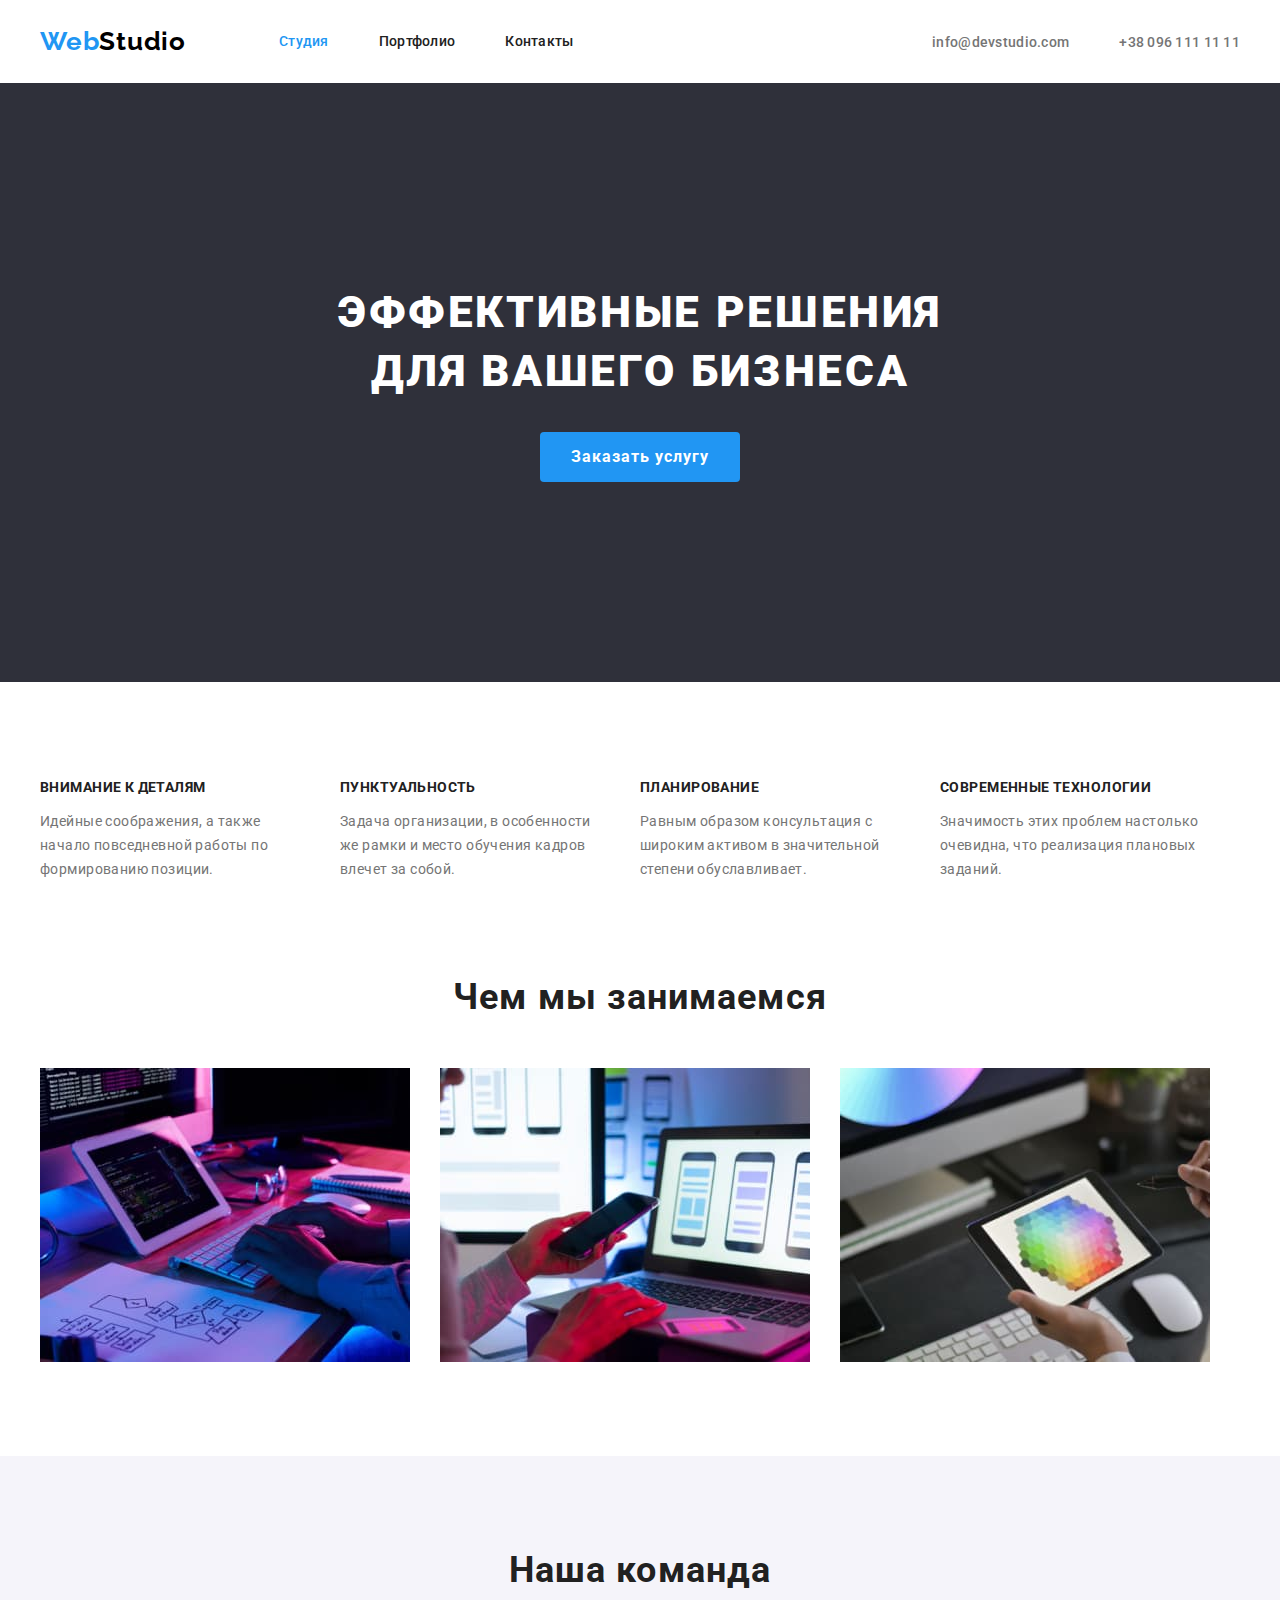
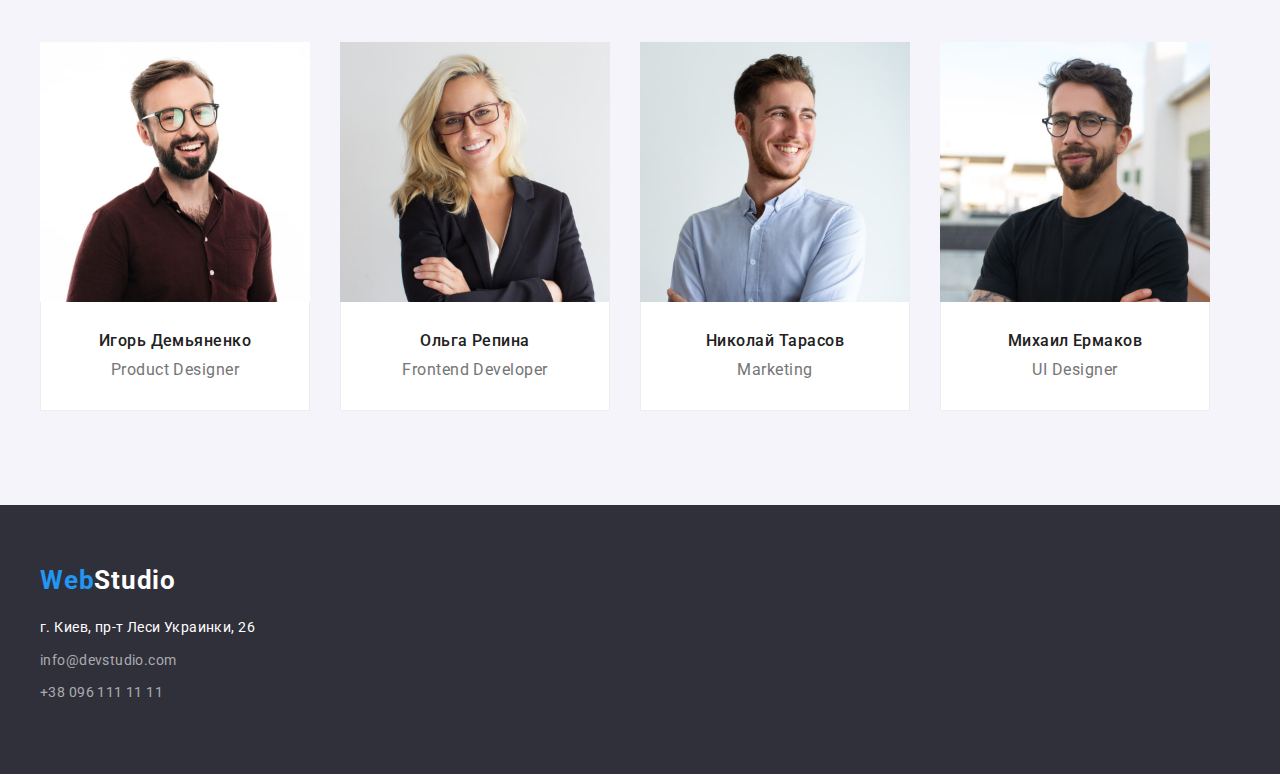
==== commit 5c701a9f: "Update" ====
--- a/index.html
+++ b/index.html
@@ -18,7 +18,6 @@
       crossorigin="anonymous"
       referrerpolicy="no-referrer"
     />
-    >
     <link rel="stylesheet" href="./css/style.css" />
   </head>
   <body>
--- a/css/style.css
+++ b/css/style.css
@@ -25,6 +25,19 @@
   padding-left: 0;
 }
 
+.visually-hidden {
+  position: absolute;
+  white-space: nowrap;
+  width: 1px;
+  height: 1px;
+  overflow: hidden;
+  border: 0;
+  padding: 0;
+  clip: rect(0 0 0 0);
+  clip-path: inset(50%);
+  margin: -1px;
+}
+
 body {
   margin: 0;
 
@@ -147,6 +160,7 @@
   height: 50px;
   min-width: 200px;
   border-radius: 4px;
+  border: 1px solid transparent;
 
   cursor: pointer;
   font-family: Roboto, sans-serif;
@@ -309,6 +323,9 @@
   line-height: 1.71;
   letter-spacing: 0.03em;
   color: var(--primary-bg-color);
+}
+
+.footer-item {
   margin-bottom: 9px;
 }
 
@@ -356,6 +373,7 @@
 .portfolio-btn {
   border-radius: 4px;
   padding: 6px 22px;
+  border: 1px solid transparent;
 
   cursor: pointer;
   font-family: Roboto, sans-serif;
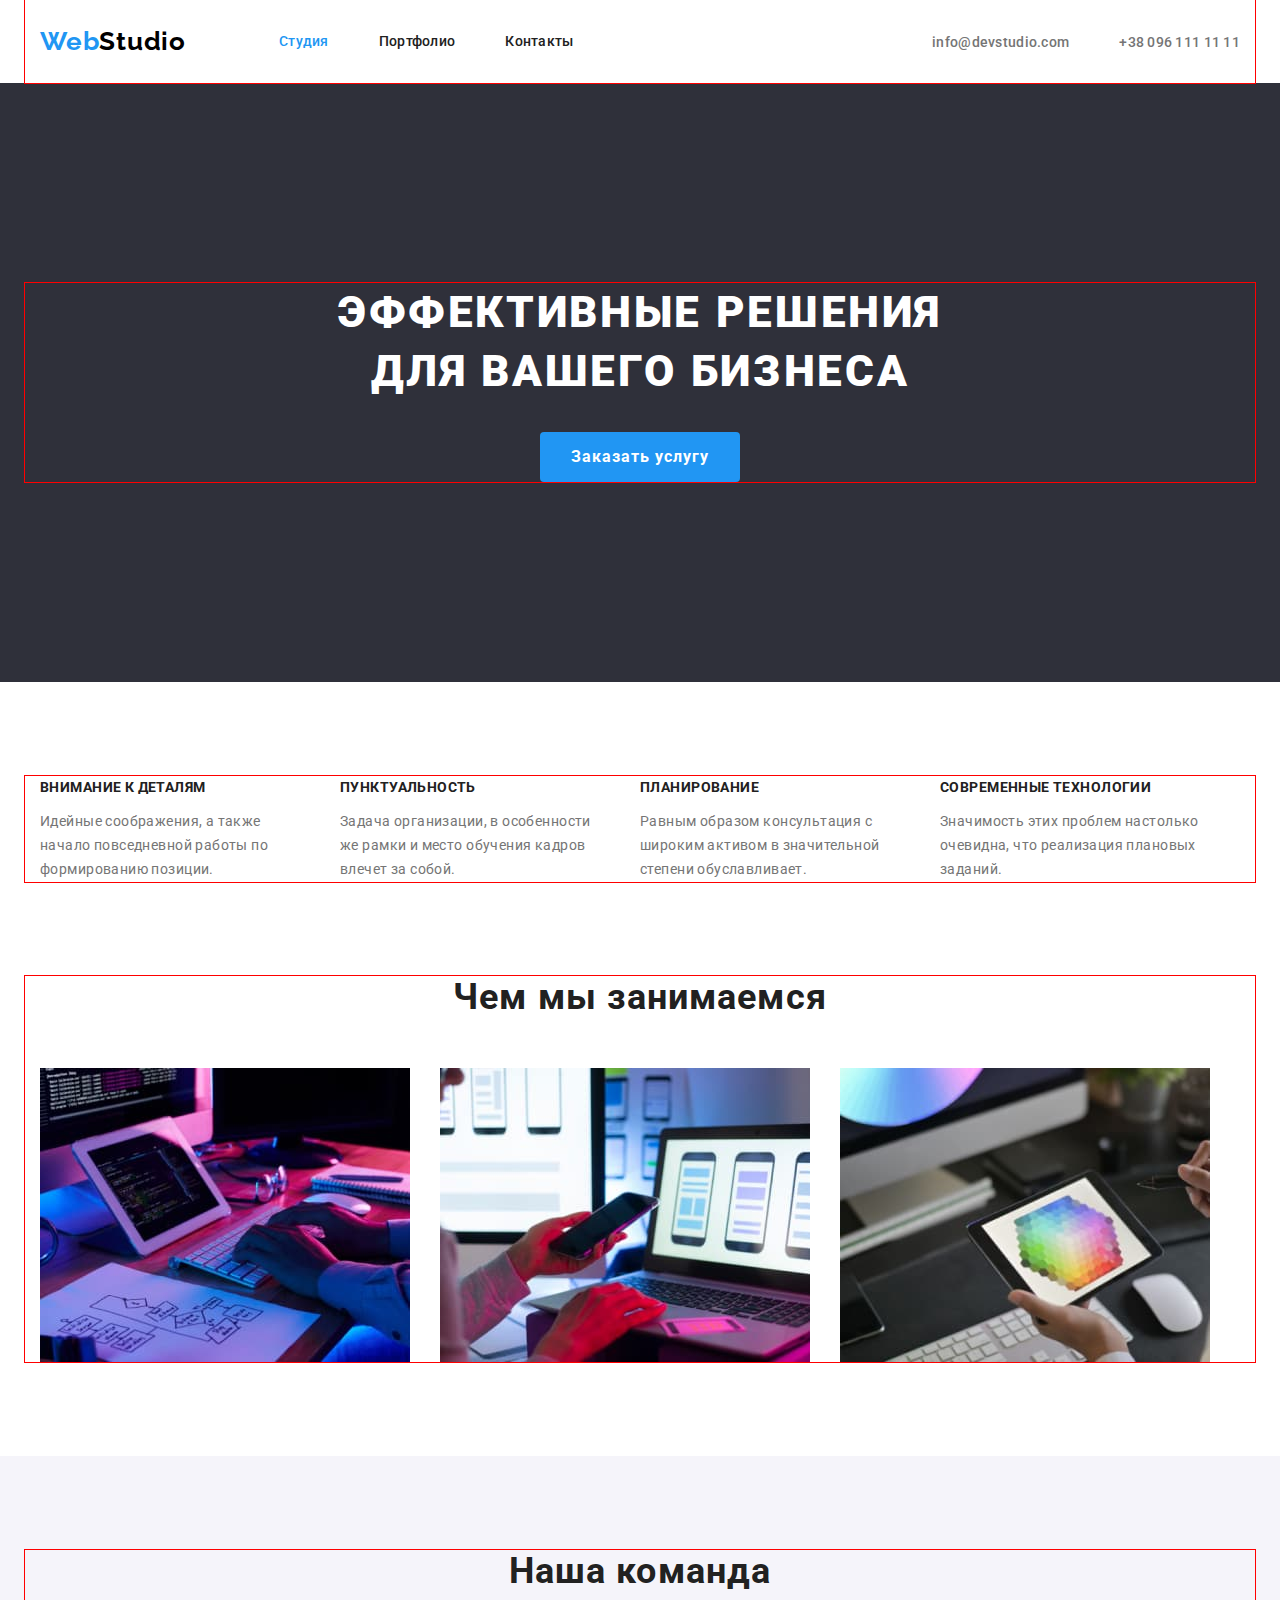
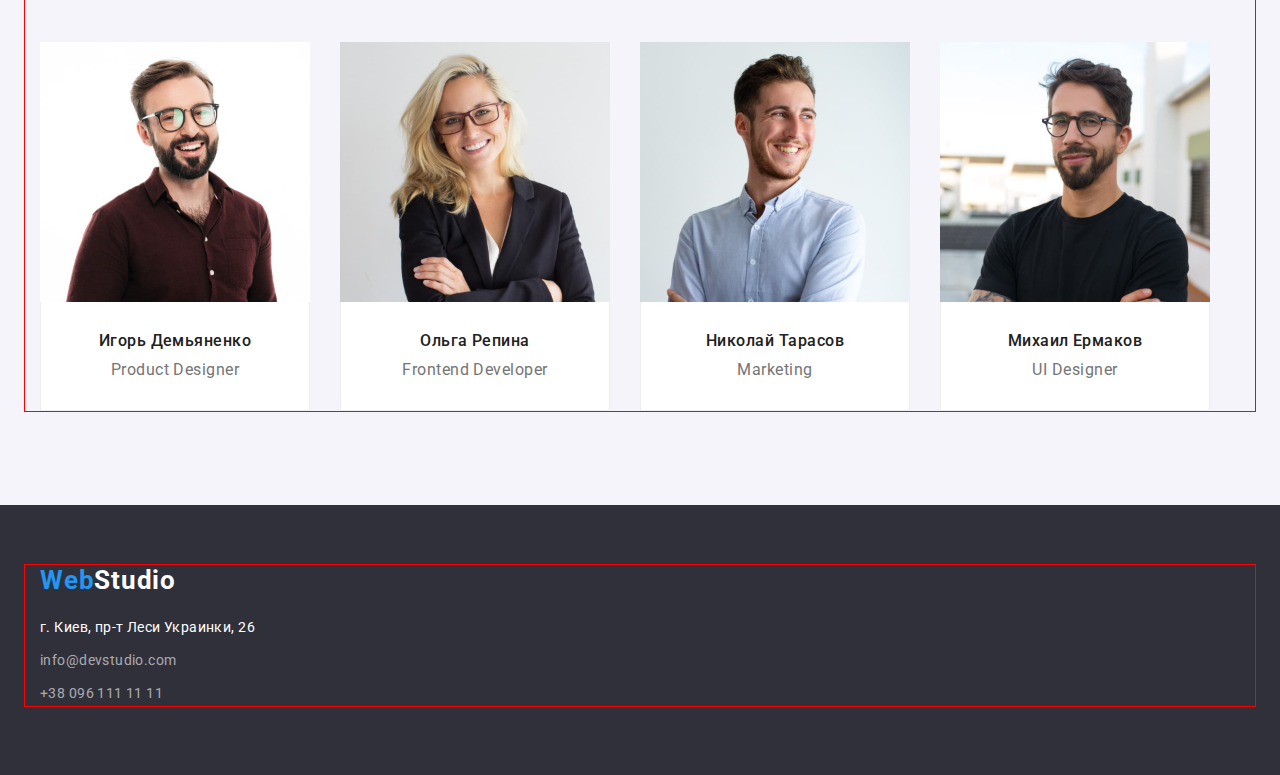
==== commit 8453b365: "Final 12/04" ====
--- a/index.html
+++ b/index.html
@@ -60,6 +60,8 @@
       <!--section-1-->
       <section class="hero">
         <div class="container">
+          <!-- прихований заголовок -->
+          <h2 class="visually-hidden">Наши приемущества</h2>
           <h1 class="hero-title">Эффективные решения для вашего бизнеса</h1>
           <button type="button" class="hero-btn">Заказать услугу</button>
         </div>
@@ -102,7 +104,7 @@
       <!--section-3-->
       <section class="after section">
         <div class="container">
-          <h2 class="after-main-title">Чем мы занимаемся</h2>
+          <h2 class="after-main-title title">Чем мы занимаемся</h2>
           <ul class="after-list list">
             <li class="after-item">
               <img
@@ -134,7 +136,7 @@
       <!--section-4-->
       <section class="about section">
         <div class="container">
-          <h2 class="about-main-title">Наша команда</h2>
+          <h2 class="about-main-title title">Наша команда</h2>
           <ul class="about-list list">
             <li class="about-item">
               <img
--- a/css/style.css
+++ b/css/style.css
@@ -63,6 +63,7 @@
   padding-right: 15px;
   padding-left: 15px;
   margin: 0 auto;
+  outline: 1px solid red;
 }
 
 .section {
@@ -244,29 +245,20 @@
 }
 
 /*-----------------------TITLE----------------------*/
-.after-main-title,
-.about-main-title {
+.title {
+  margin-bottom: 50px;
+
   font-size: 36px;
   line-height: 1.17;
   text-align: center;
   letter-spacing: 0.03em;
+  color: var(--primary-text-color);
 }
 
 /*-----------------------ABOUT----------------------*/
 .about {
   background-color: var(--secondary-bg-color);
   text-align: center;
-}
-
-.about-main-title {
-  margin-bottom: 50px;
-
-  font-weight: 700;
-  font-size: 36px;
-  line-height: 1.16;
-  text-align: center;
-  letter-spacing: 0.03em;
-  color: var(--primary-text-color);
 }
 
 .about-item + .about-item {
@@ -356,18 +348,11 @@
 }
 
 /*------------------------PORTFOLIO-------------------------*/
-.portfolio.section {
-  padding-bottom: 34px;
-}
+
 .container .portfolio-list {
   display: flex;
   justify-content: center;
-}
-
-.next-gallery-list {
-  cursor: pointer;
-  display: flex;
-  flex-wrap: wrap;
+  margin-bottom: 50px;
 }
 
 .portfolio-btn {
@@ -385,7 +370,41 @@
   color: var(--primary-text-color);
 }
 
-.team-project-text {
+.portfolio-items + .portfolio-items {
+  margin-left: 8px;
+}
+
+.portfolio-btn:hover,
+.portfolio-btn:focus,
+.current-btn {
+  color: var(--primary-bg-color);
+  background-color: var(--accent-color);
+}
+
+.next-gallery-list {
+  display: flex;
+  flex-wrap: wrap;
+}
+
+.next-gallery-list .about-next {
+  width: calc((100% - 60px) / 3);
+  margin-right: 30px;
+  margin-bottom: 30px;
+}
+
+.about-next:nth-child(3n) {
+  margin-right: 0;
+}
+
+.about-next:nth-last-child(-n + 3) {
+  margin-bottom: 0;
+}
+
+.about-next-title {
+  margin-bottom: 4px;
+}
+
+.about-next .team-project-text {
   padding-top: 20px;
   padding-right: 24px;
   padding-bottom: 20px;
@@ -396,26 +415,3 @@
   border-bottom: 1px solid var(--project-color);
   border-left: 1px solid var(--project-color);
 }
-
-.about-next-title {
-  margin-bottom: 4px;
-}
-
-.portfolio-items + .portfolio-items {
-  margin-left: 8px;
-}
-
-.portfolio-btn:hover,
-.portfolio-btn:focus,
-.current-btn {
-  color: var(--primary-bg-color);
-  background-color: var(--accent-color);
-}
-.next-gallery {
-  padding-top: 0;
-}
-
-.about-next {
-  margin-right: 30px;
-  margin-bottom: 30px;
-}
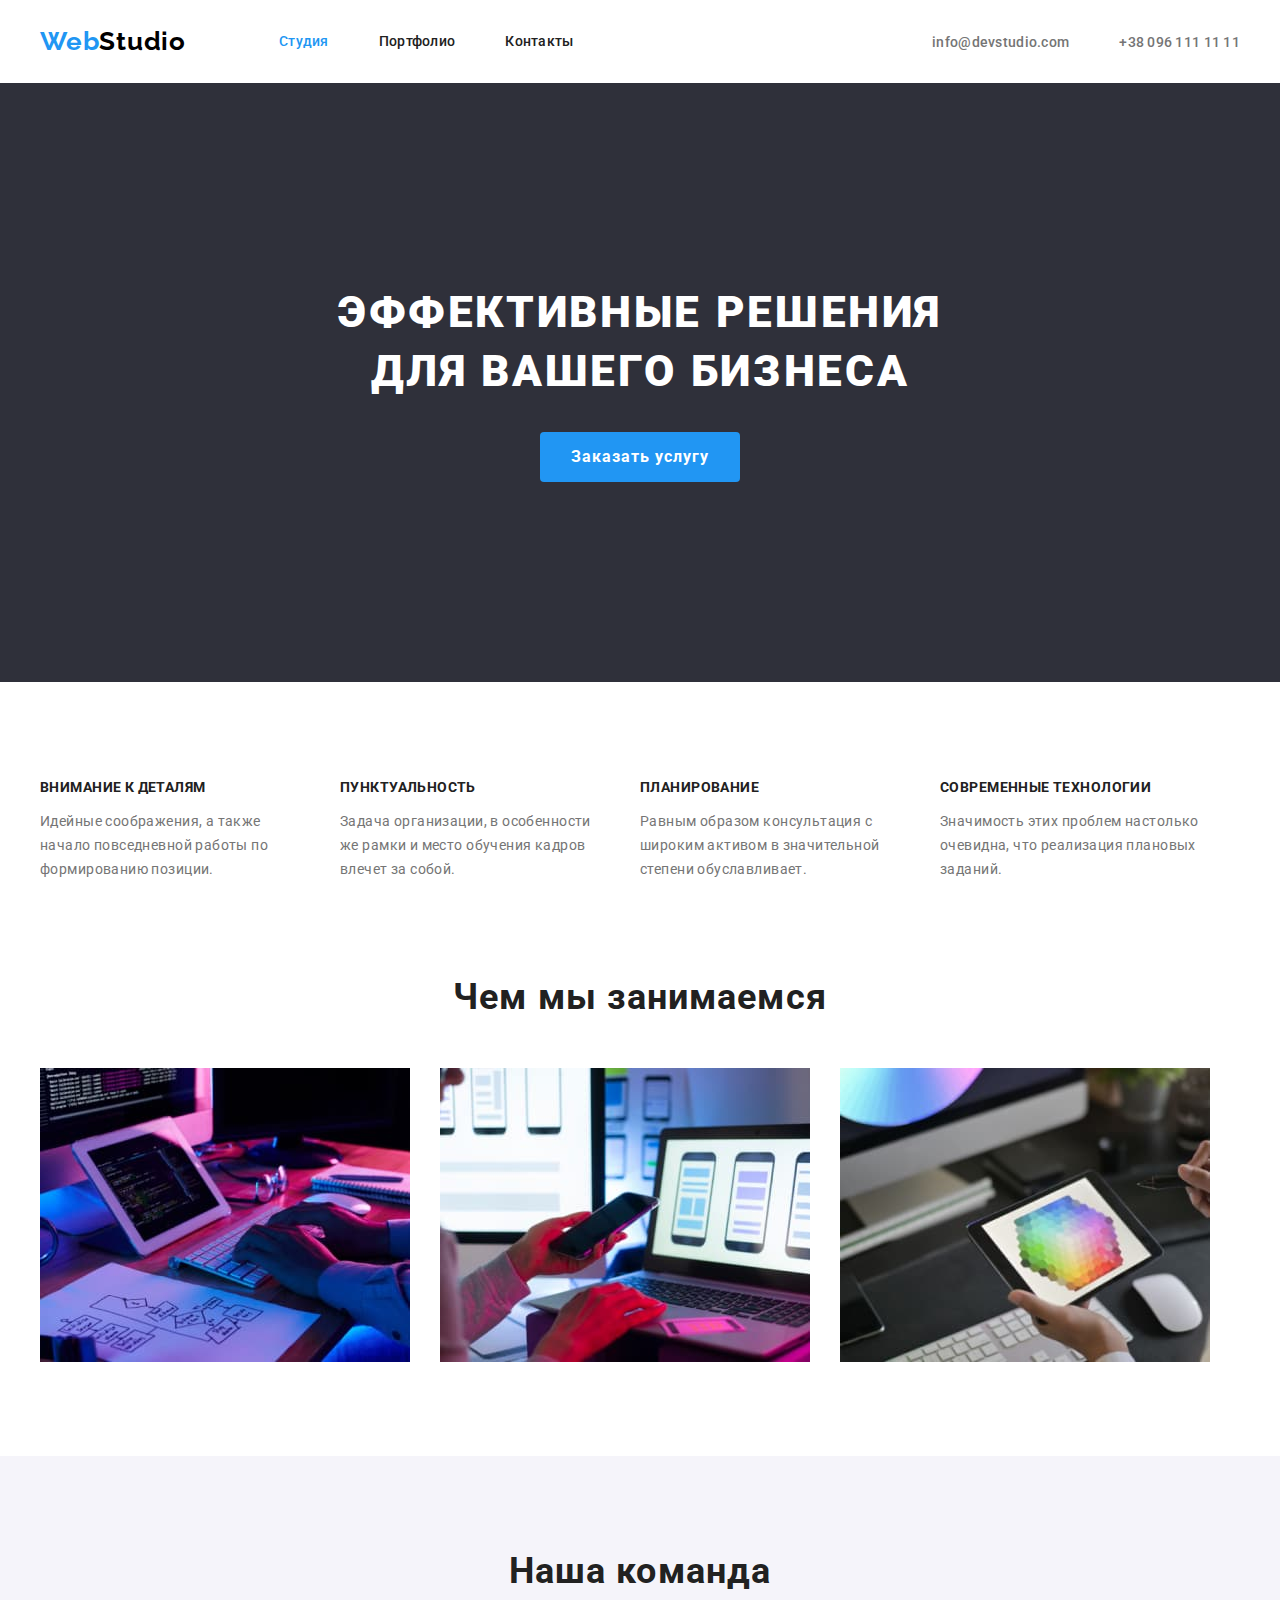
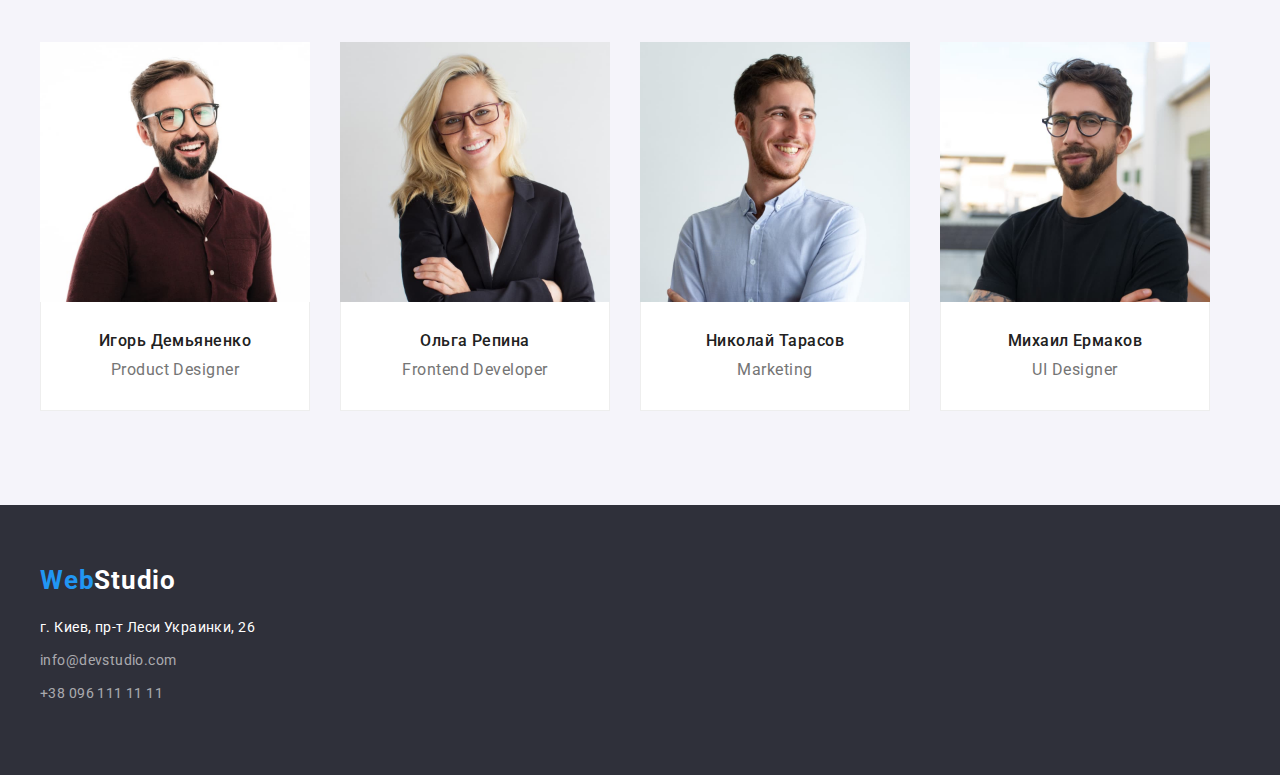
==== commit 75a1e8a4: "completed homework 13/04" ====
--- a/index.html
+++ b/index.html
@@ -60,15 +60,15 @@
       <!--section-1-->
       <section class="hero">
         <div class="container">
+          <h1 class="hero-title">Эффективные решения для вашего бизнеса</h1>
+          <button type="button" class="hero-btn">Заказать услугу</button>
+        </div>
+      </section>
+      <!--section-2-->
+      <section class="next section">
+        <div class="container">
           <!-- прихований заголовок -->
           <h2 class="visually-hidden">Наши приемущества</h2>
-          <h1 class="hero-title">Эффективные решения для вашего бизнеса</h1>
-          <button type="button" class="hero-btn">Заказать услугу</button>
-        </div>
-      </section>
-      <!--section-2-->
-      <section class="next section">
-        <div class="container">
           <ul class="next-list list">
             <li class="next-item">
               <h3 class="next-other-title">Внимание к деталям</h3>
--- a/css/style.css
+++ b/css/style.css
@@ -63,7 +63,6 @@
   padding-right: 15px;
   padding-left: 15px;
   margin: 0 auto;
-  outline: 1px solid red;
 }
 
 .section {
